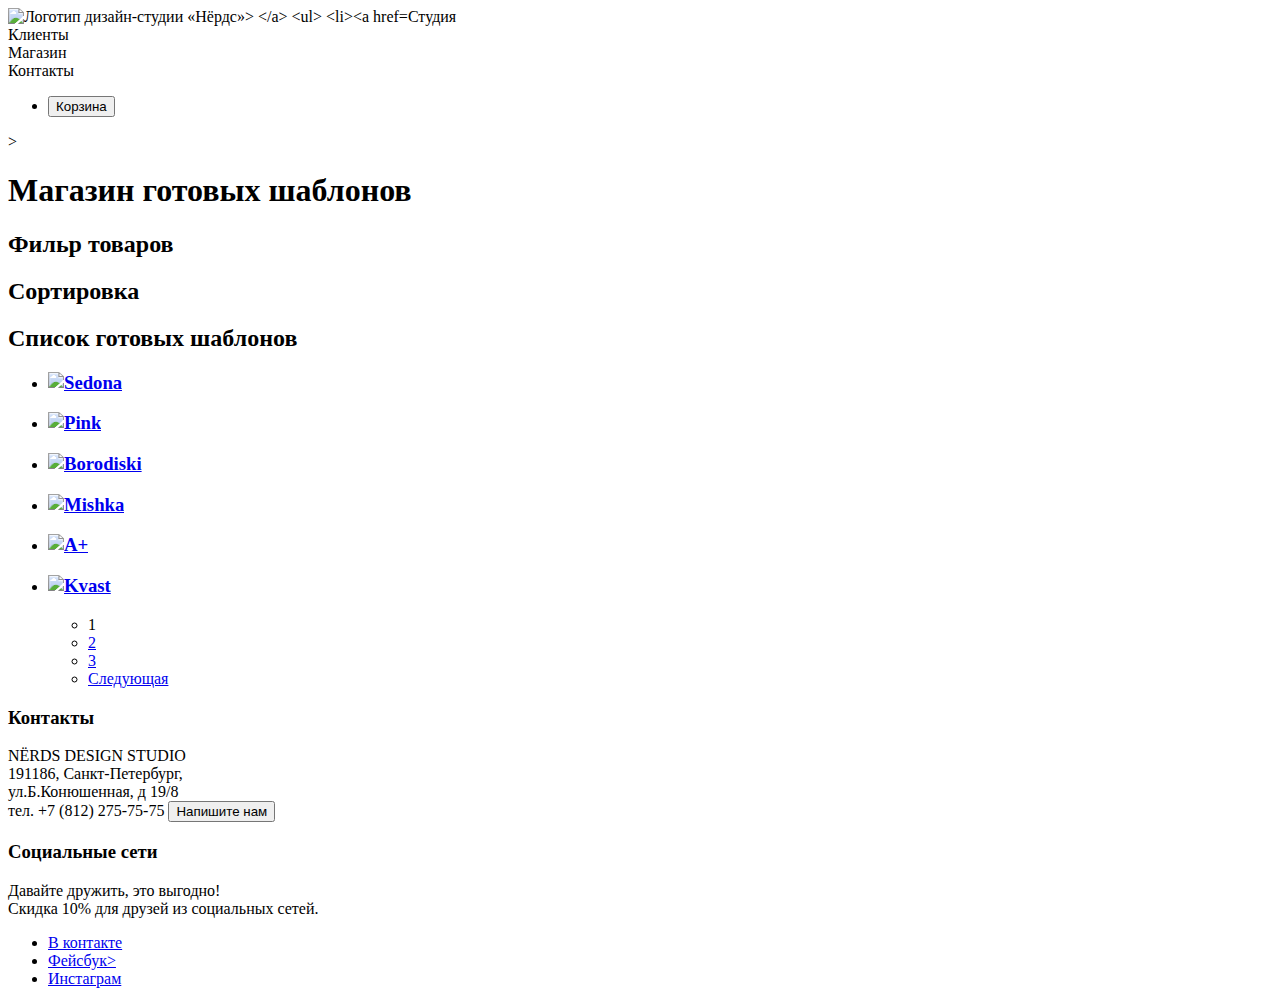
==== inner.html @ f29f1dfb "Личный проект: дополняем разметку" ====
<!DOCTYPE html>
    <html lang="ru">
    <head>
        <meta charset="UTF-8">
        <meta name="viewport" content="width=device-width, initial-scale=1.0">
        <meta http-equiv="X-UA-Compatible" content="ie=edge">
        <title>Магазин</title>
    </head>
    <body>
        <header>
                <nav>
                        <a>
                            <img src="img/nerds-logo.svg" width="368" height="153"
                            alt="Логотип дизайн-студии «Нёрдс»>
                        </a>
                        <ul>
                          <li><a href="studio.html"></a>Студия</li>
                          <li><a href="clients.html"></a>Клиенты</li>
                          <li class="site-navigation-current"><a href="ccatalog.html"></a>Магазин</li>
                          <li><a href="contacts.html"></a>Контакты</li>
                        </ul>
                        <ul>
                          <li>
                              <button type="button">Корзина</button>
                          </li>
                        </ul>>
                </nav>
         </header>
                <main class="container">
                    <h1 class="page-title">Магазин готовых шаблонов</h1>
                    <section class="filters">
                        <h2 class="visually-hidden">Фильр товаров</h2>
                        <!--Здесь будет форма-->
                    </section>
                    <section class="sorting">
                        <h2 class="visually-hidden">Сортировка</h2>
                        <!--Здесь будет форма-->
                    </section>
                    <section class="catalog">
                        <h2 class="visually-hidden">Список готовых шаблонов</h2>
                        <!--Здесь будет форма-->
                      <ul class="catalog-list">
                        <li class="catalog-item">
                          <h3>
                            <a href="sedona.html"><img src="img/product-1.jpg" width="220" height="365"
                              alt="Sedona">
                            </a>
                          </h3>
                        </li>
                        <li class="catalog-item">
                            <h3>
                              <a href="pink.html"><img src="img/product-2.jpg" width="220" height="365"
                                alt="Pink">
                              </a>
                            </h3>
                        </li>
                        <li class="catalog-item">
                              <h3>
                                <a href="borodiski.html"><img src="img/product-3.jpg" width="220" height="365"
                                  alt="Borodiski">
                                </a>
                              </h3>
                        </li>
                        <li class="catalog-item">
                                <h3>
                                  <a href="mishka.html"><img src="img/product-4.jpg" width="220" height="365"
                                    alt="Mishka">
                                  </a>
                                </h3>
                        </li>
                        <li class="catalog-item">
                            <h3>
                              <a href="a+.html"><img src="img/product-5.jpg" width="220" height="365"
                                alt="A+">
                              </a>
                            </h3>
                        </li>
                        <li class="catalog-item">
                            <h3>
                              <a href="kvast.html"><img src="img/product-6.jpg" width="220" height="365"
                                alt="Kvast">
                              </a>
                            </h3>
                        </li>
                        <ul class="pagination-list">
                            <li class="pagination-item">1</li>
                            <li class="pagination-item"><a href="#">2</a></li>
                            <li class="pagination-item"><a href="#">3</a></li>
                            <li class="pagination-item"><a href="#">Следующая</a></li>
                          </ul>
                    </section>
                </main>
        <footer>
          <section>
            <h3>Контакты</h3>
            NЁRDS DESIGN STUDIO<br>
            191186, Санкт-Петербург,<br>
            ул.Б.Конюшенная, д 19/8<br>
            тел. +7 (812) 275-75-75
            <button type="button">Напишите нам</button>
          </section>
          <section>
            <h3>Социальные сети</h3>
            Давайте дружить, это выгодно!<br>
            Скидка 10% для друзей из социальных сетей.
            <ul>
              <li> <a href="http://vk.ru">В контакте</a>
              </li>
              <li><a href="http://facebook.com">Фейсбук></a>
              </li>
              <li><a href="http://instagram.com">Инстаграм</a>
              </li>
            </ul>
          </section>
          </footer>
    </body>
    </html>
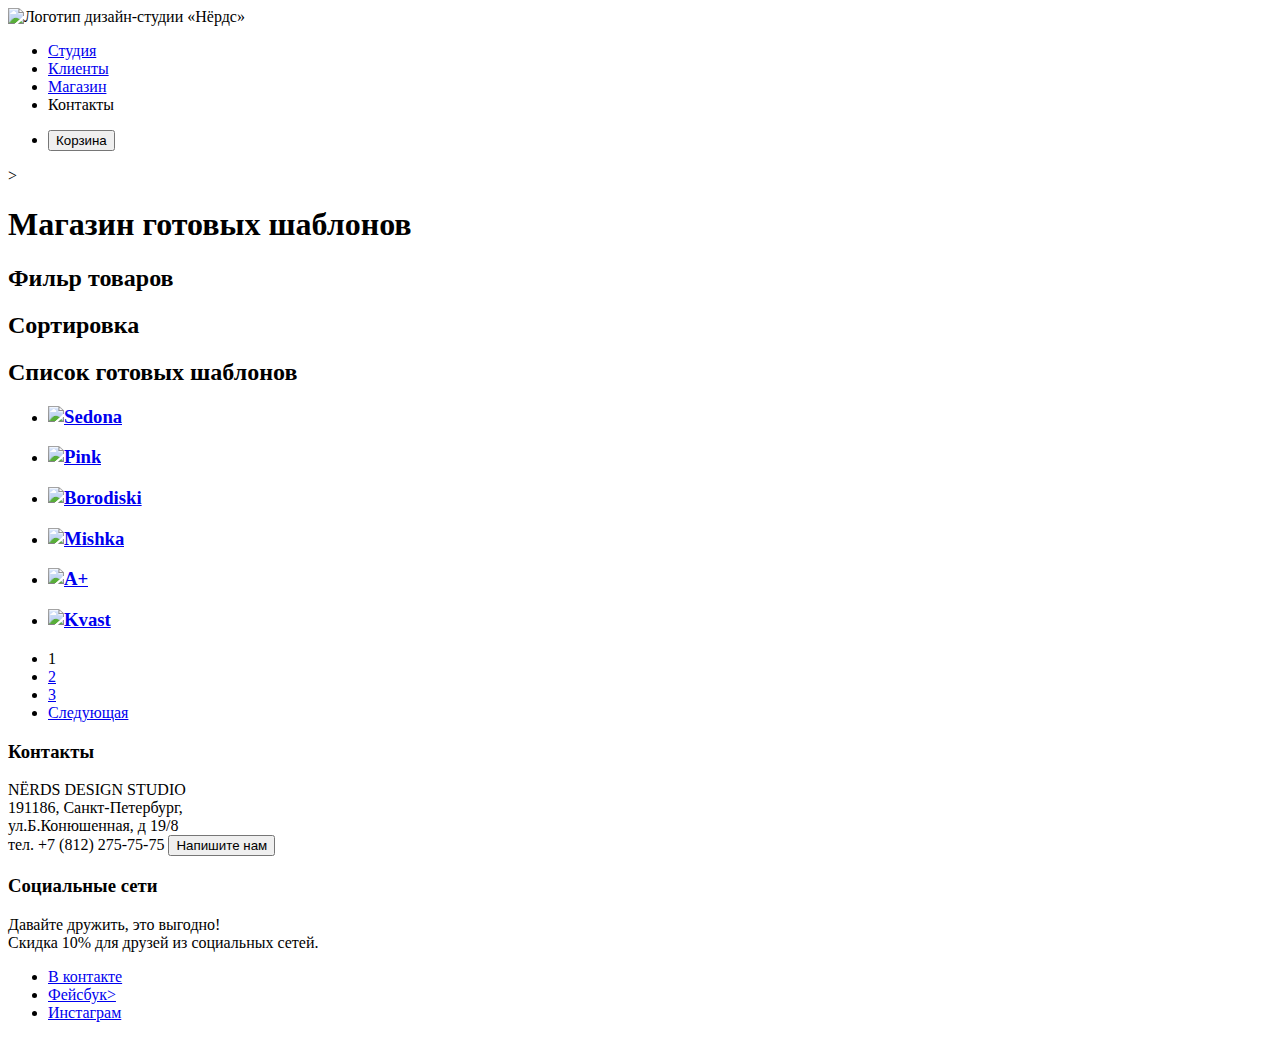
==== commit b3988faf: "Внесла правки в каталог" ====
--- a/inner.html
+++ b/inner.html
@@ -11,12 +11,12 @@
                 <nav>
                         <a>
                             <img src="img/nerds-logo.svg" width="368" height="153"
-                            alt="Логотип дизайн-студии «Нёрдс»>
+                            alt="Логотип дизайн-студии «Нёрдс»">
                         </a>
                         <ul>
-                          <li><a href="studio.html"></a>Студия</li>
-                          <li><a href="clients.html"></a>Клиенты</li>
-                          <li class="site-navigation-current"><a href="ccatalog.html"></a>Магазин</li>
+                          <li><a href="studio.html">Студия</a></li>
+                          <li><a href="clients.html">Клиенты</a></li>
+                          <li class="site-navigation-current"><a href="ccatalog.html">Магазин</a></li>
                           <li><a href="contacts.html"></a>Контакты</li>
                         </ul>
                         <ul>
@@ -82,6 +82,7 @@
                               </a>
                             </h3>
                         </li>
+                      </ul>
                         <ul class="pagination-list">
                             <li class="pagination-item">1</li>
                             <li class="pagination-item"><a href="#">2</a></li>
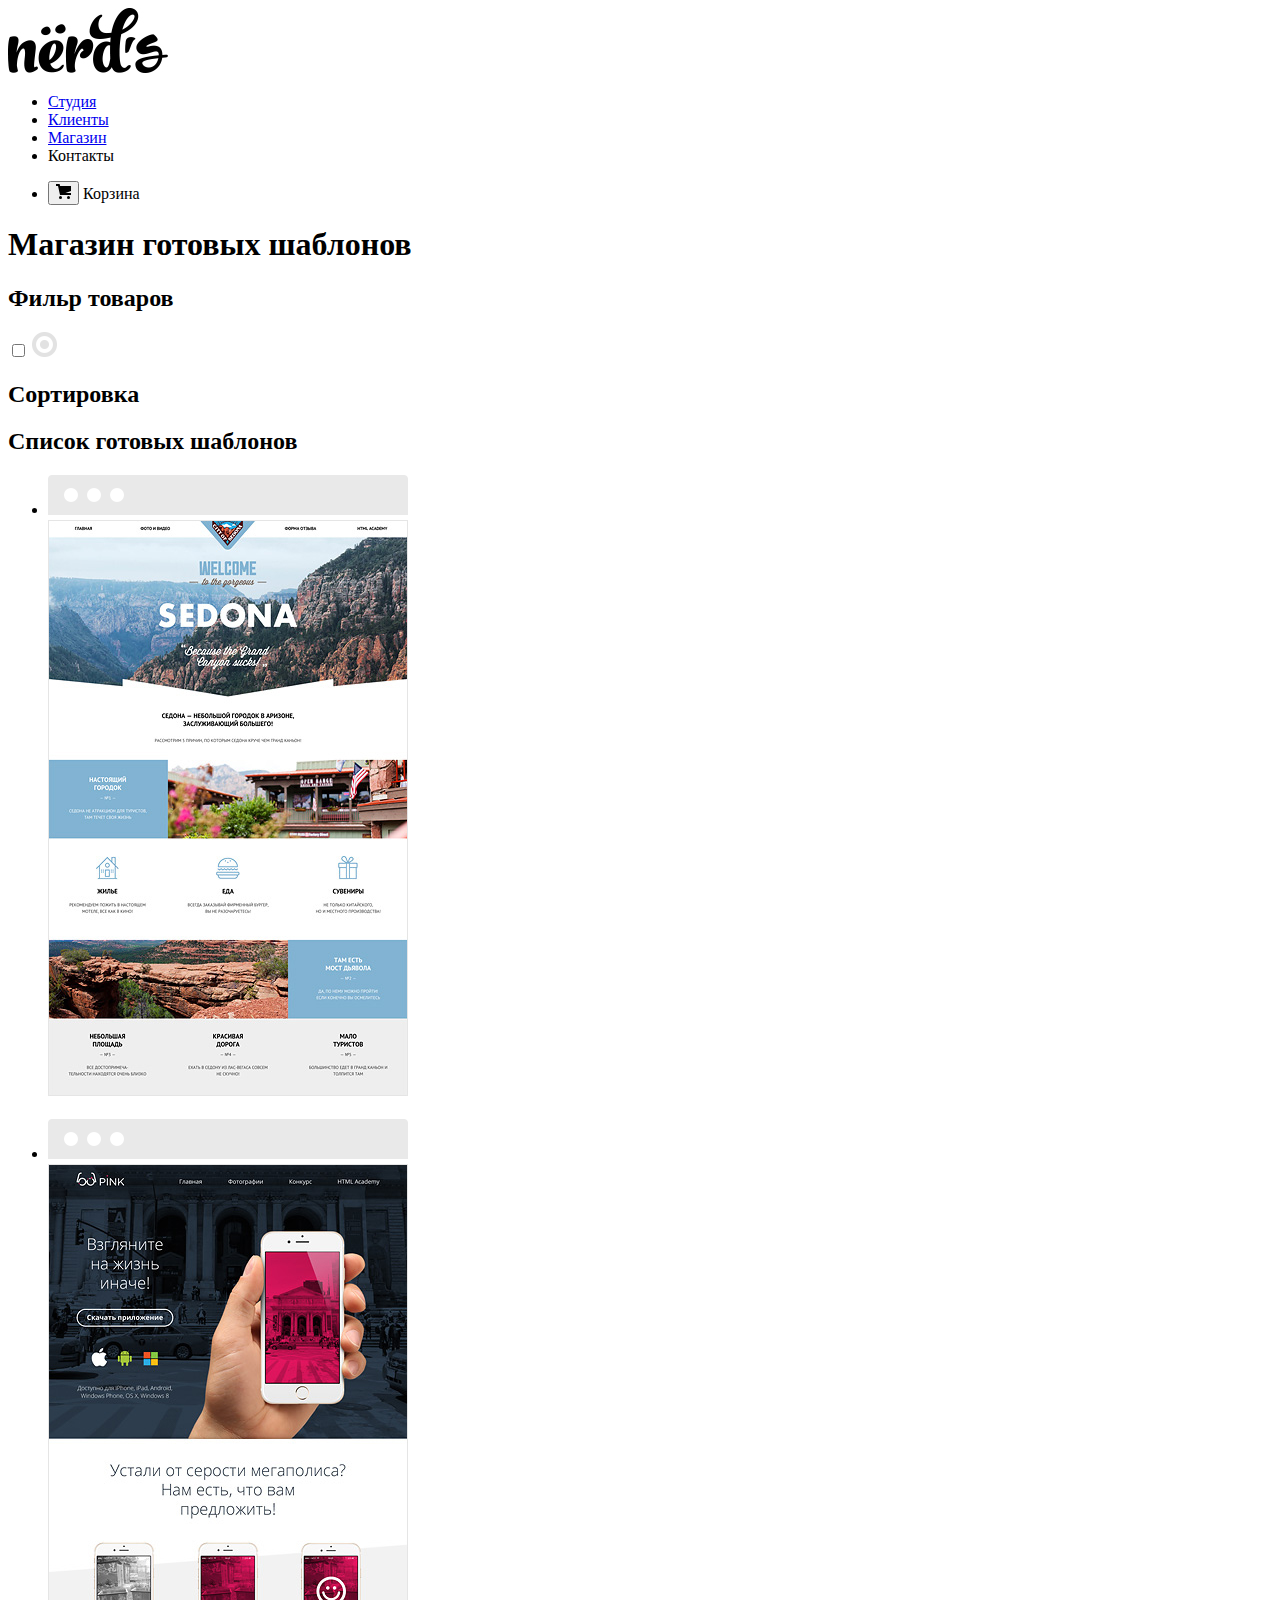
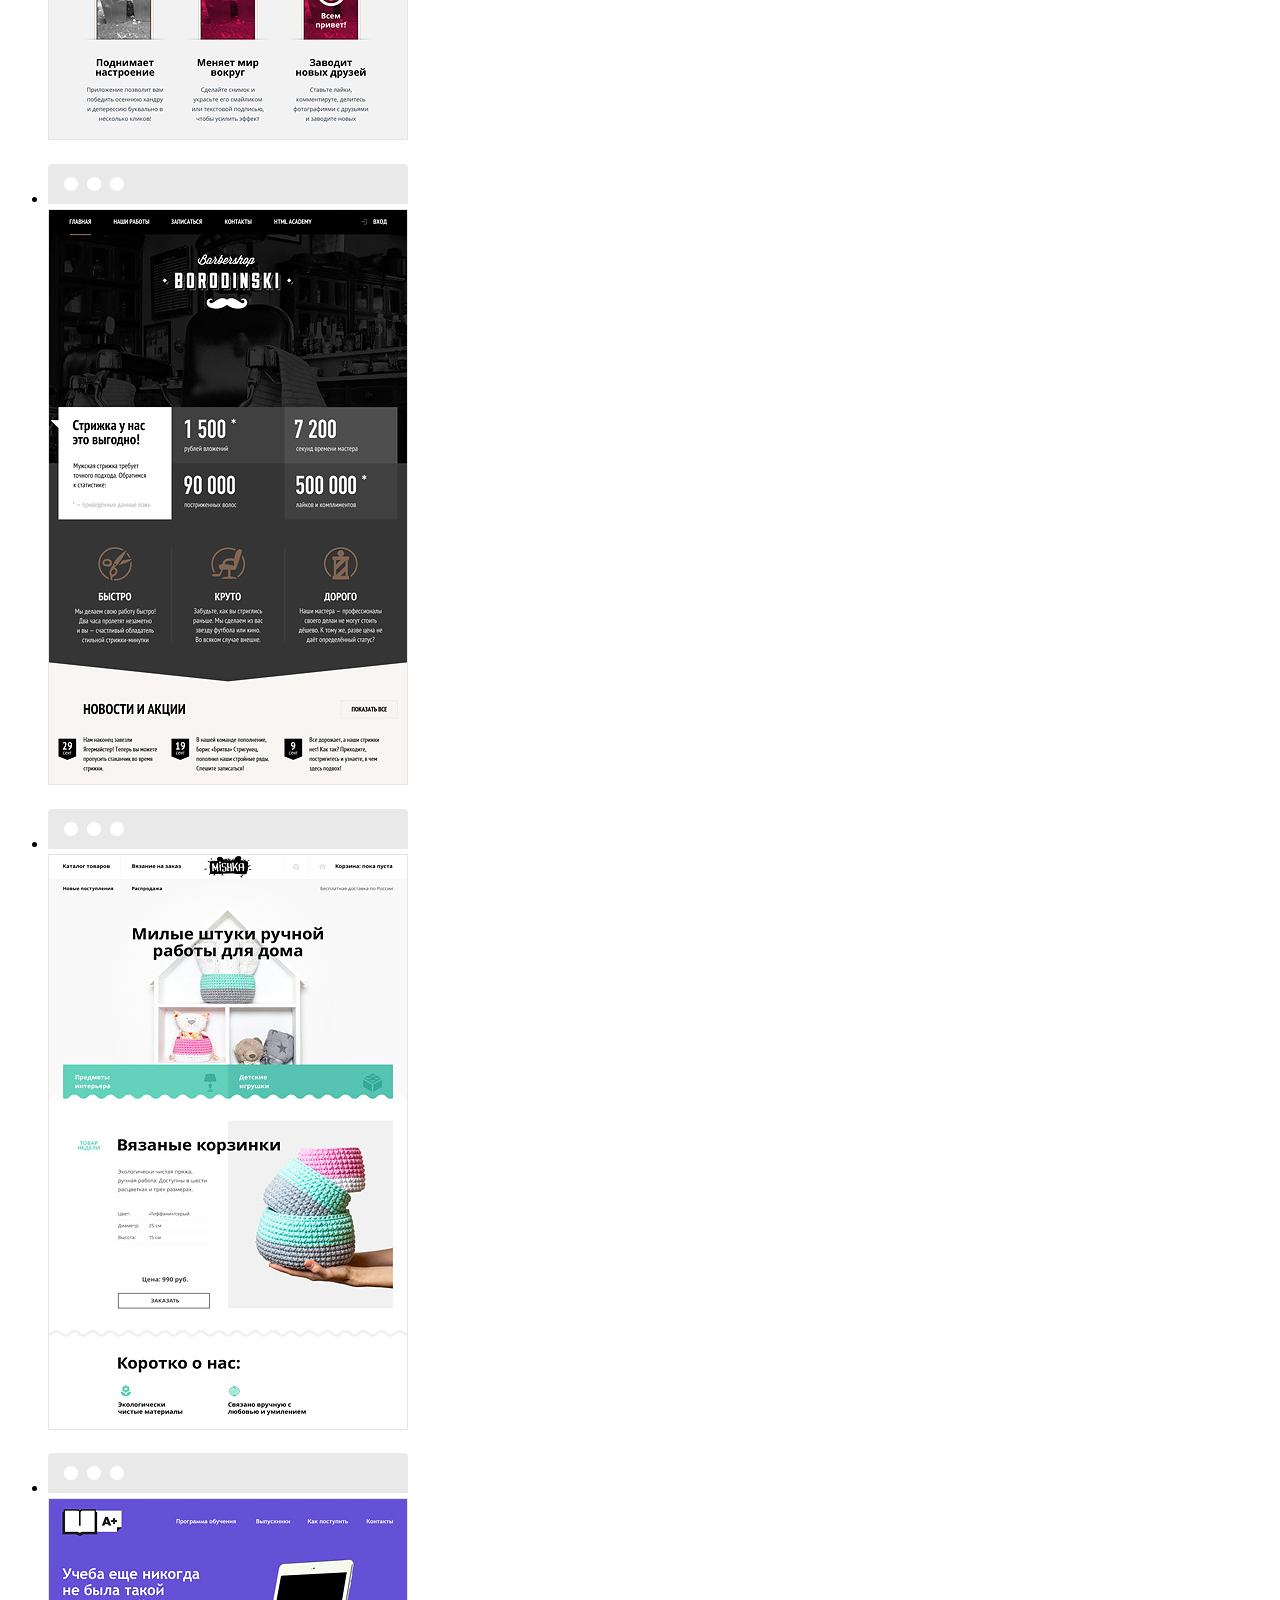
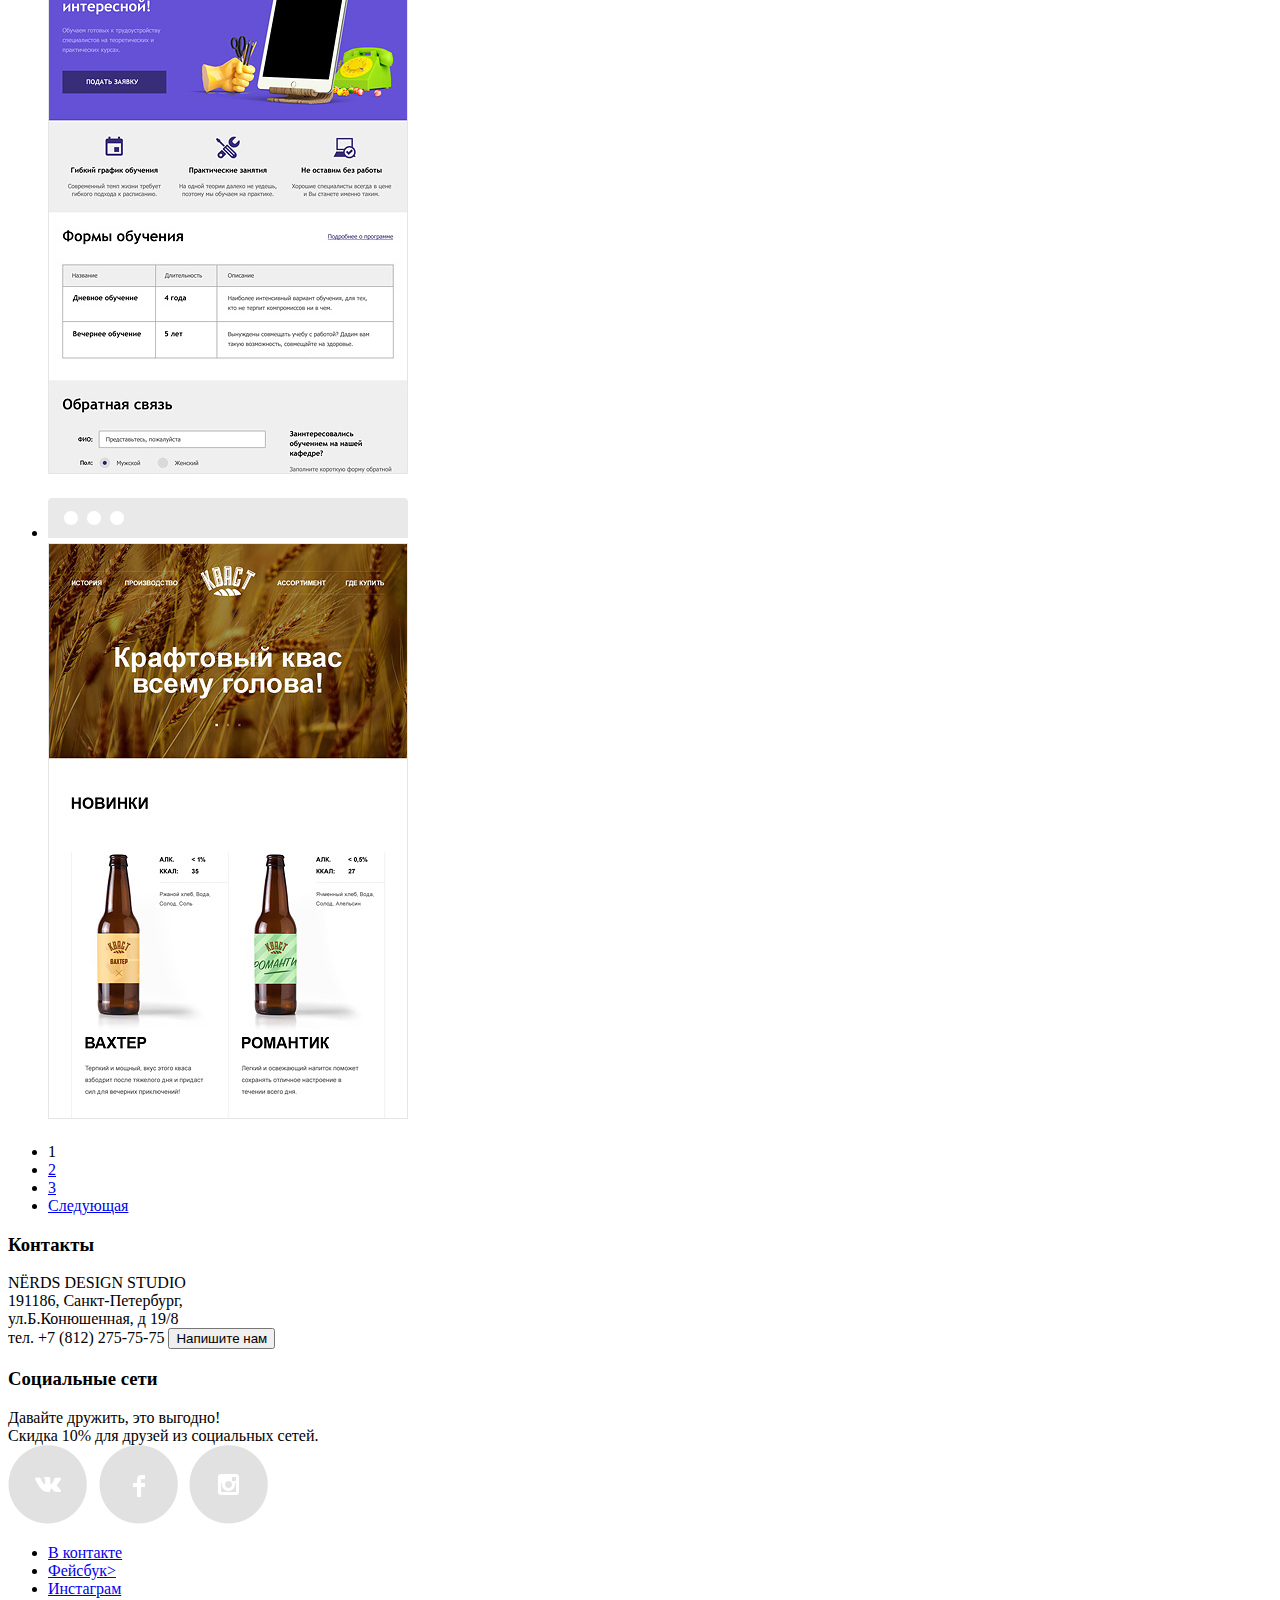
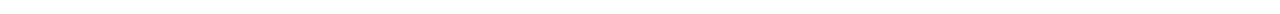
==== commit fcd30ac1: "Добавила картинки" ====
--- a/inner.html
+++ b/inner.html
@@ -1,4 +1,4 @@
-    <!DOCTYPE html>
+ <!DOCTYPE html>
     <html lang="ru">
     <head>
         <meta charset="UTF-8">
@@ -10,7 +10,7 @@
         <header>
                 <nav>
                         <a>
-                            <img src="img/nerds-logo.svg" width="368" height="153"
+                            <img src="img/nerds-mini-logo.jpg" width="160" height="65"
                             alt="Логотип дизайн-студии «Нёрдс»">
                         </a>
                         <ul>
@@ -21,9 +21,11 @@
                         </ul>
                         <ul>
                           <li>
-                              <button type="button">Корзина</button>
+                              <button type="button"><img src="img/cart-icon.svg"></button>
+                              Корзина
+
                           </li>
-                        </ul>>
+                        </ul>
                 </nav>
          </header>
                 <main class="container">
@@ -31,6 +33,10 @@
                     <section class="filters">
                         <h2 class="visually-hidden">Фильр товаров</h2>
                         <!--Здесь будет форма-->
+                    <section>
+                     <input type="checkbox" value="Адаптивная">
+                     <img src="img/radio-on.svg" width="25" height="25">
+                      </section>
                     </section>
                     <section class="sorting">
                         <h2 class="visually-hidden">Сортировка</h2>
@@ -42,42 +48,54 @@
                       <ul class="catalog-list">
                         <li class="catalog-item">
                           <h3>
-                            <a href="sedona.html"><img src="img/product-1.jpg" width="220" height="365"
+                            <img src="img/browser.png">
+                            <br>
+                            <a href="sedona.html"><img src="img/sedona.jpg" width="360" height="576"
                               alt="Sedona">
                             </a>
                           </h3>
                         </li>
                         <li class="catalog-item">
                             <h3>
-                              <a href="pink.html"><img src="img/product-2.jpg" width="220" height="365"
+                              <img src="img/browser.png">
+                              <br>
+                              <a href="pink.html"><img src="img/pink.jpg" width="360" height="576"
                                 alt="Pink">
                               </a>
                             </h3>
                         </li>
                         <li class="catalog-item">
                               <h3>
-                                <a href="borodiski.html"><img src="img/product-3.jpg" width="220" height="365"
+                                <img src="img/browser.png">
+                                <br>
+                                <a href="borodiski.html"><img src="img/barbershop.jpg" width="360" height="576"
                                   alt="Borodiski">
                                 </a>
                               </h3>
                         </li>
                         <li class="catalog-item">
                                 <h3>
-                                  <a href="mishka.html"><img src="img/product-4.jpg" width="220" height="365"
+                                  <img src="img/browser.png">
+                                  <br>
+                                  <a href="mishka.html"><img src="img/mishka.jpg" width="360" height="576"
                                     alt="Mishka">
                                   </a>
                                 </h3>
                         </li>
                         <li class="catalog-item">
                             <h3>
-                              <a href="a+.html"><img src="img/product-5.jpg" width="220" height="365"
+                              <img src="img/browser.png">
+                              <br>
+                              <a href="a+.html"><img src="img/aplus.jpg" width="360" height="576"
                                 alt="A+">
                               </a>
                             </h3>
                         </li>
                         <li class="catalog-item">
                             <h3>
-                              <a href="kvast.html"><img src="img/product-6.jpg" width="220" height="365"
+                              <img src="img/browser.png">
+                              <br>
+                              <a href="kvast.html"><img src="img/kvast.jpg" width="360" height="576"
                                 alt="Kvast">
                               </a>
                             </h3>
@@ -104,6 +122,8 @@
             <h3>Социальные сети</h3>
             Давайте дружить, это выгодно!<br>
             Скидка 10% для друзей из социальных сетей.
+            <br>
+            <img src="img/social.jpg">
             <ul>
               <li> <a href="http://vk.ru">В контакте</a>
               </li>
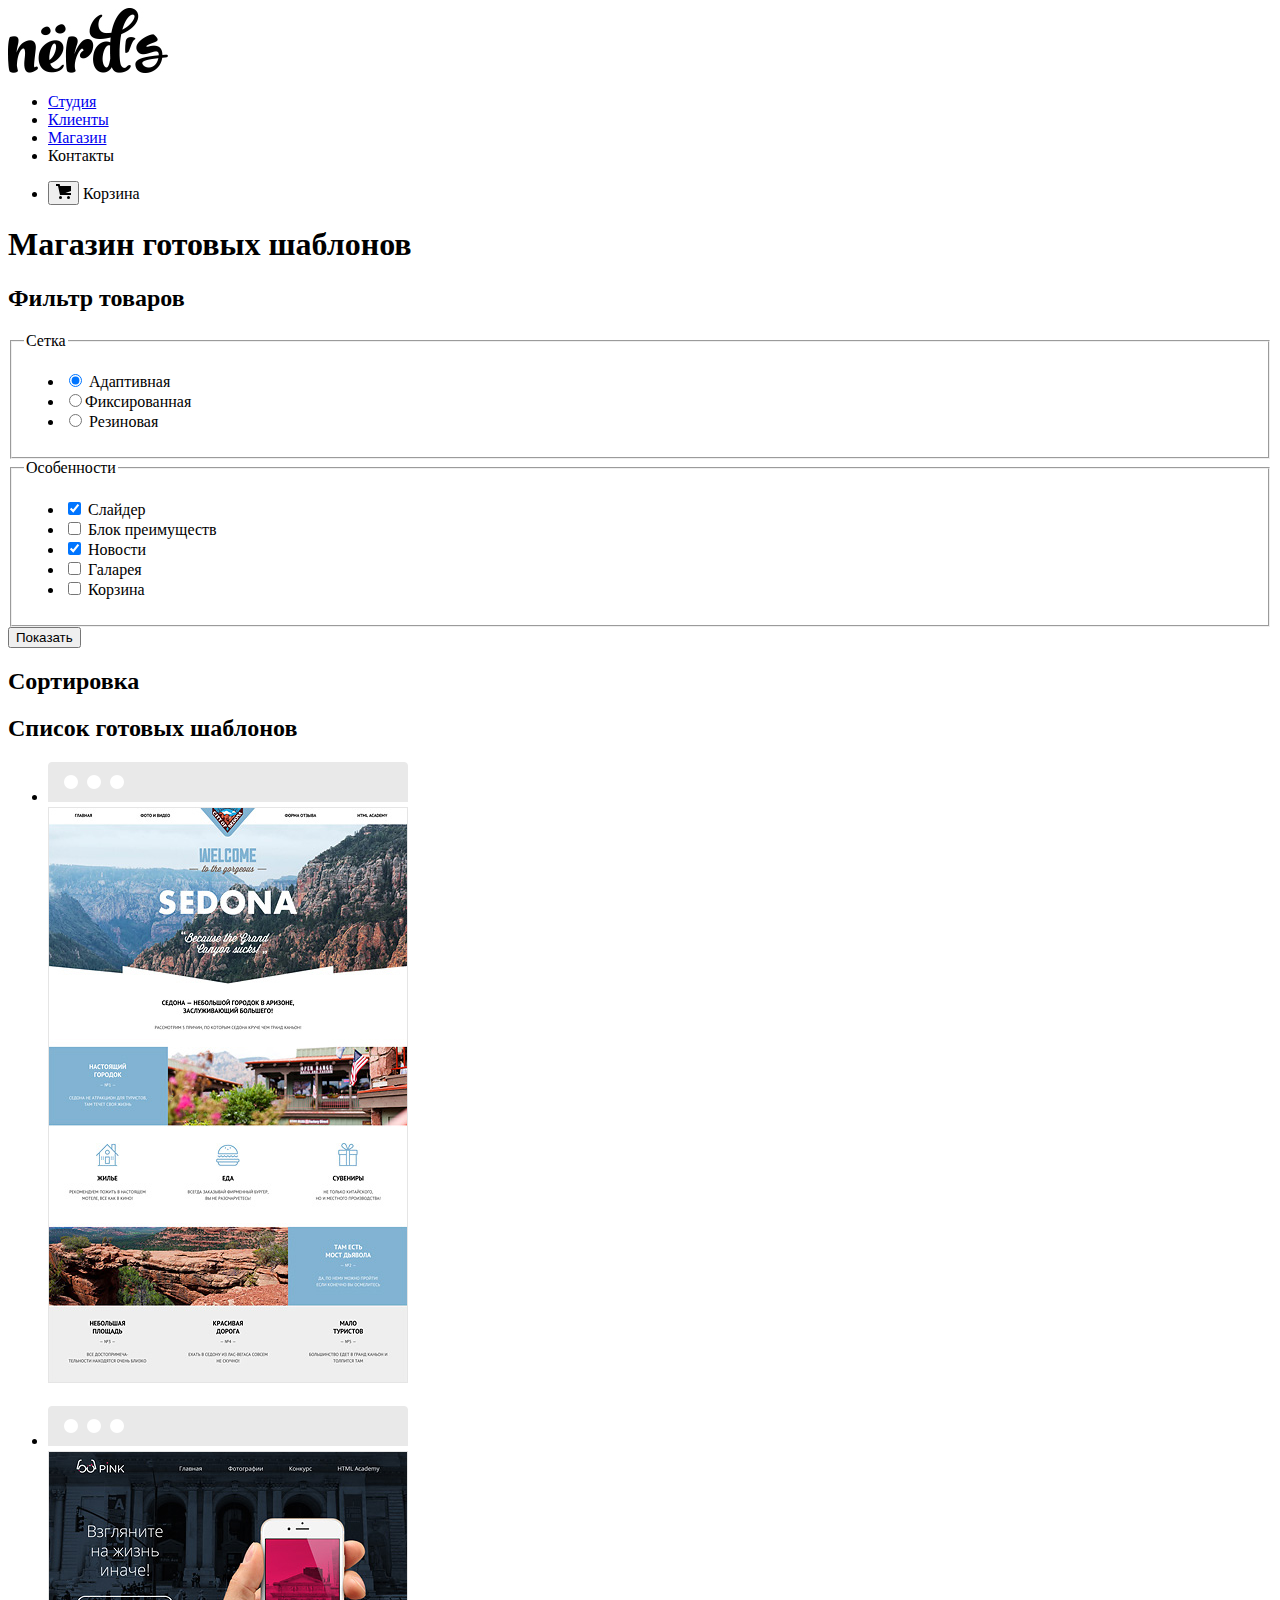
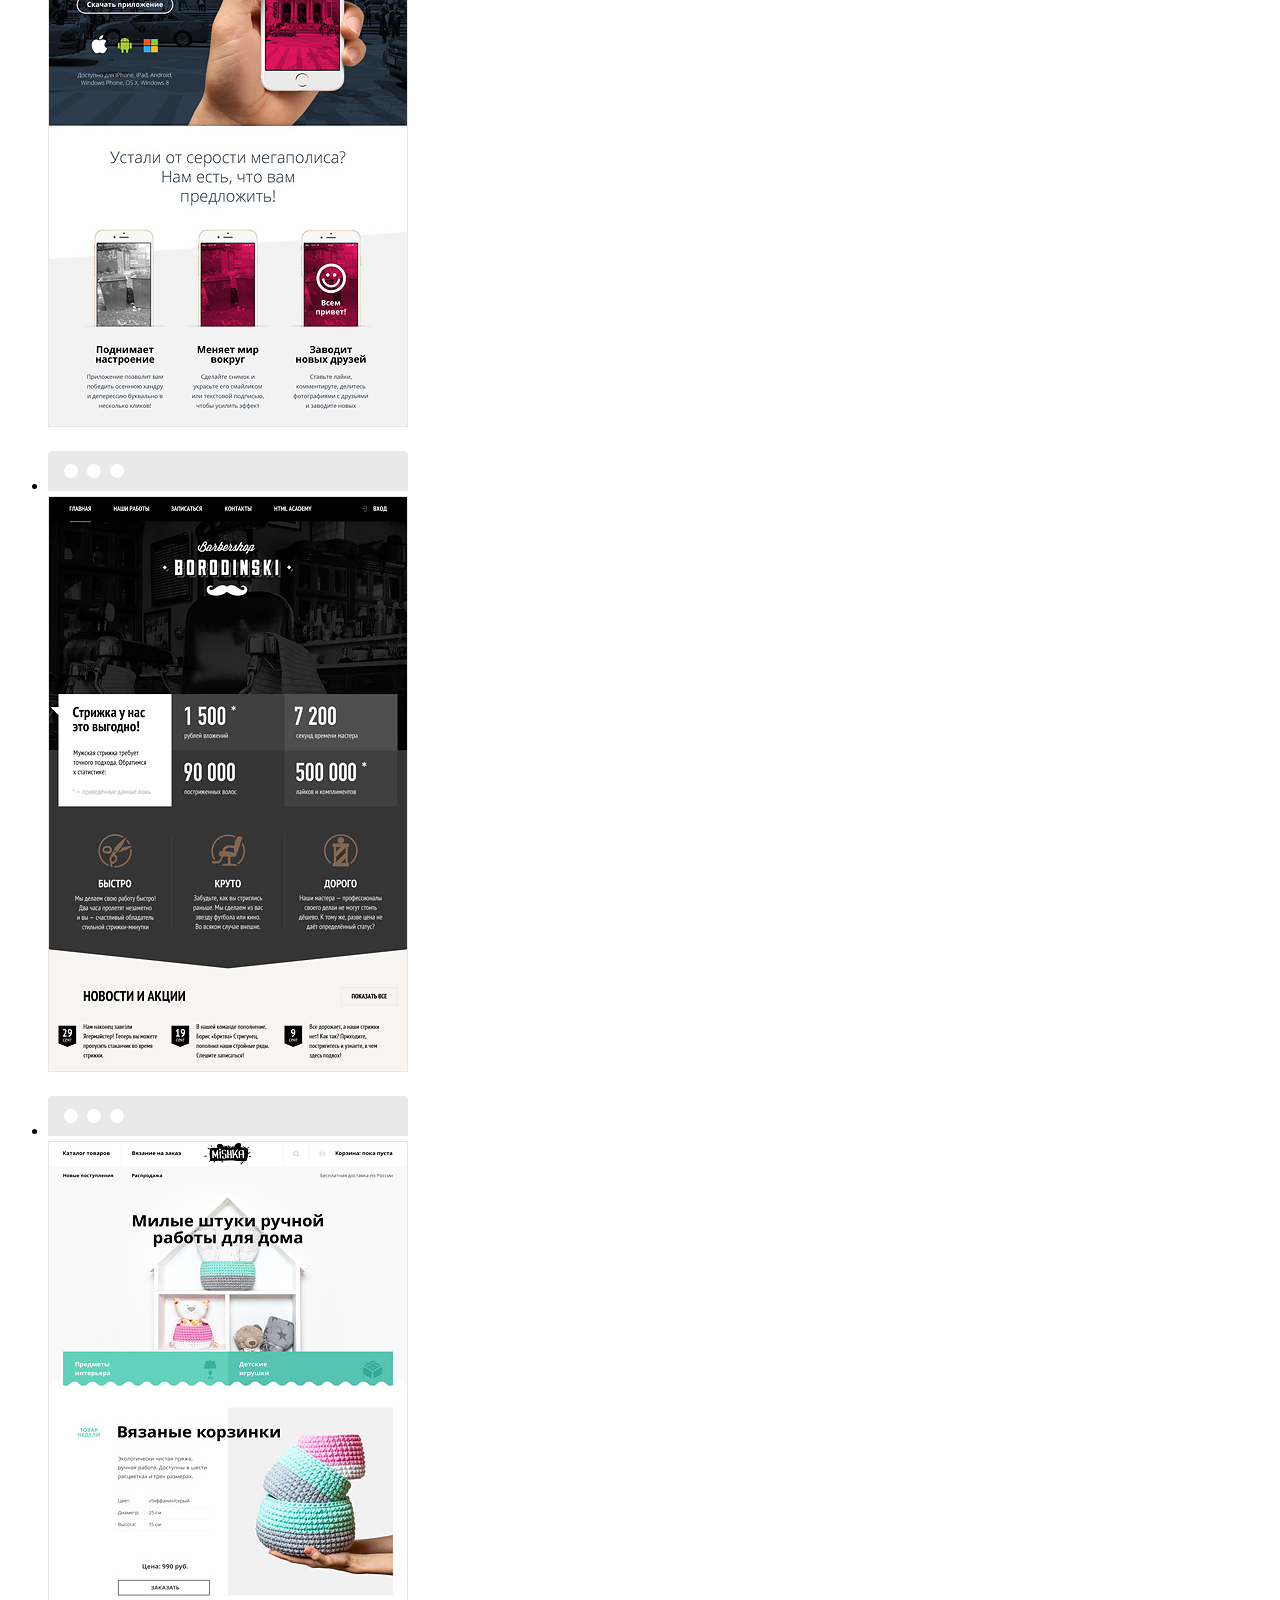
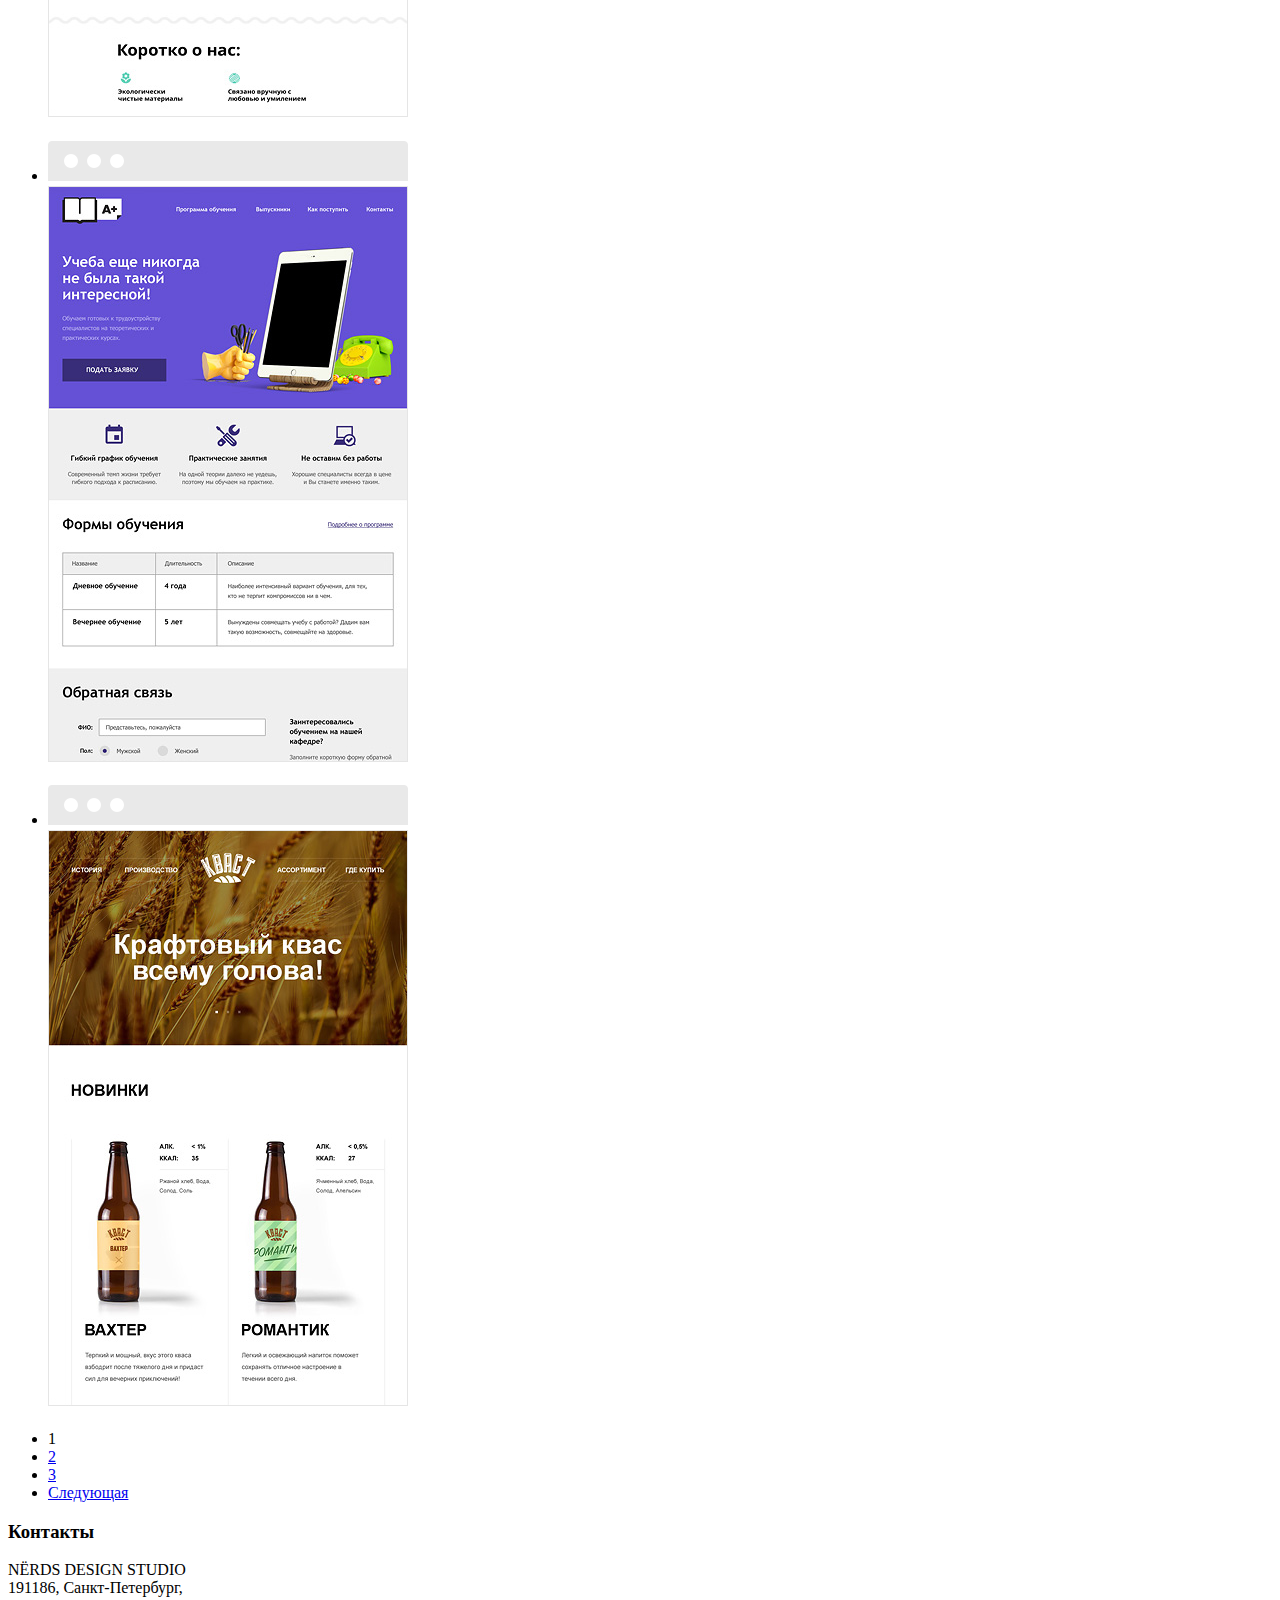
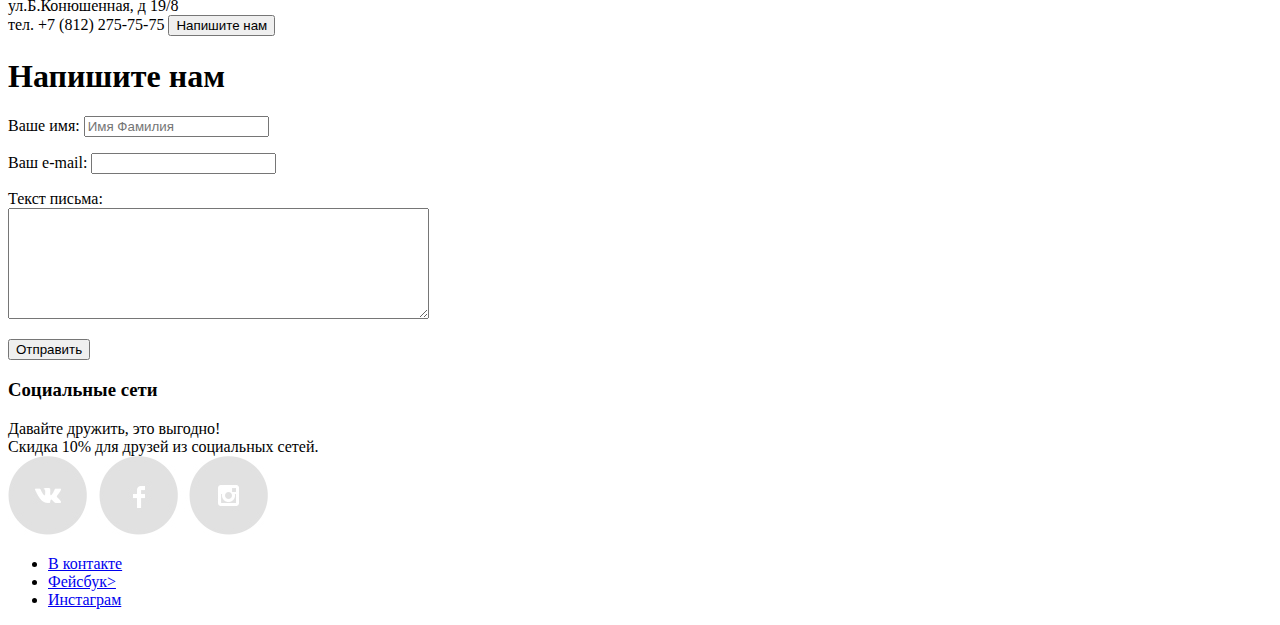
==== commit 6fa6453b: "Сделала домашнюю работы" ====
--- a/inner.html
+++ b/inner.html
@@ -31,12 +31,45 @@
                 <main class="container">
                     <h1 class="page-title">Магазин готовых шаблонов</h1>
                     <section class="filters">
-                        <h2 class="visually-hidden">Фильр товаров</h2>
-                        <!--Здесь будет форма-->
-                    <section>
-                     <input type="checkbox" value="Адаптивная">
-                     <img src="img/radio-on.svg" width="25" height="25">
-                      </section>
+                        <h2 class="visually-hidden">Фильтр товаров</h2>
+                       <section>
+                       <fieldset>
+                          <legend>Сетка</legend>
+                         <ul>
+                           <li class="filter-options">
+                          <input type="radio" checked> Адаптивная
+                          </li>
+                         <li>
+                           <input type="radio">Фиксированная
+                          </li>
+                         <li>
+                         <input type="radio"> Резиновая
+                           </li>
+                       </ul>
+                         </fieldset>
+                         <fieldset>
+                           <legend> Особенности</legend>
+                           <ul>
+                             <li>
+                               <input type="checkbox" checked> Слайдер
+                             </li>
+                             <li>
+                                <input type="checkbox"> Блок преимуществ
+                             </li>
+                             <li>
+                                <input type="checkbox" checked> Новости
+                             </li>
+                             <li>
+                                <input type="checkbox"> Галарея
+                             </li>
+                             <li>
+                                <input type="checkbox"> Корзина
+                             </li>
+                           </ul>
+                         </fieldset>
+                         <button type="button">Показать</button>
+                        </form>
+                        </section>
                     </section>
                     <section class="sorting">
                         <h2 class="visually-hidden">Сортировка</h2>
@@ -118,6 +151,28 @@
             тел. +7 (812) 275-75-75
             <button type="button">Напишите нам</button>
           </section>
+          <p class="contact-us">
+              <h1>Напишите нам</h1>
+              <form class="contact-form" action="https://echo.htmlacademy" method="POST">
+                <p>
+                <label for="name-field">Ваше имя: </label>
+                <input type="text" name="name" id="name-field" placeholder="Имя Фамилия">
+                </p>
+                <p>
+                  <label for="email-field">Ваш e-mail:</label>
+                  <input type="text" name="email" id="email-field" aria-placeholder="email@example.com">
+                </p>
+                <p>
+                  <label for="customer-letter-field">Текст письма:</label>
+                  <br>
+                  <textarea name="customer-letter" id="customer-letter-field" rows="7" cols="50" placeholder="В свободной форме">
+                  </textarea>
+                </p>
+                <p>
+                  <button class="letter-button" type="submit">Отправить</button>
+                </p>
+              </form>
+            </p>
           <section>
             <h3>Социальные сети</h3>
             Давайте дружить, это выгодно!<br>
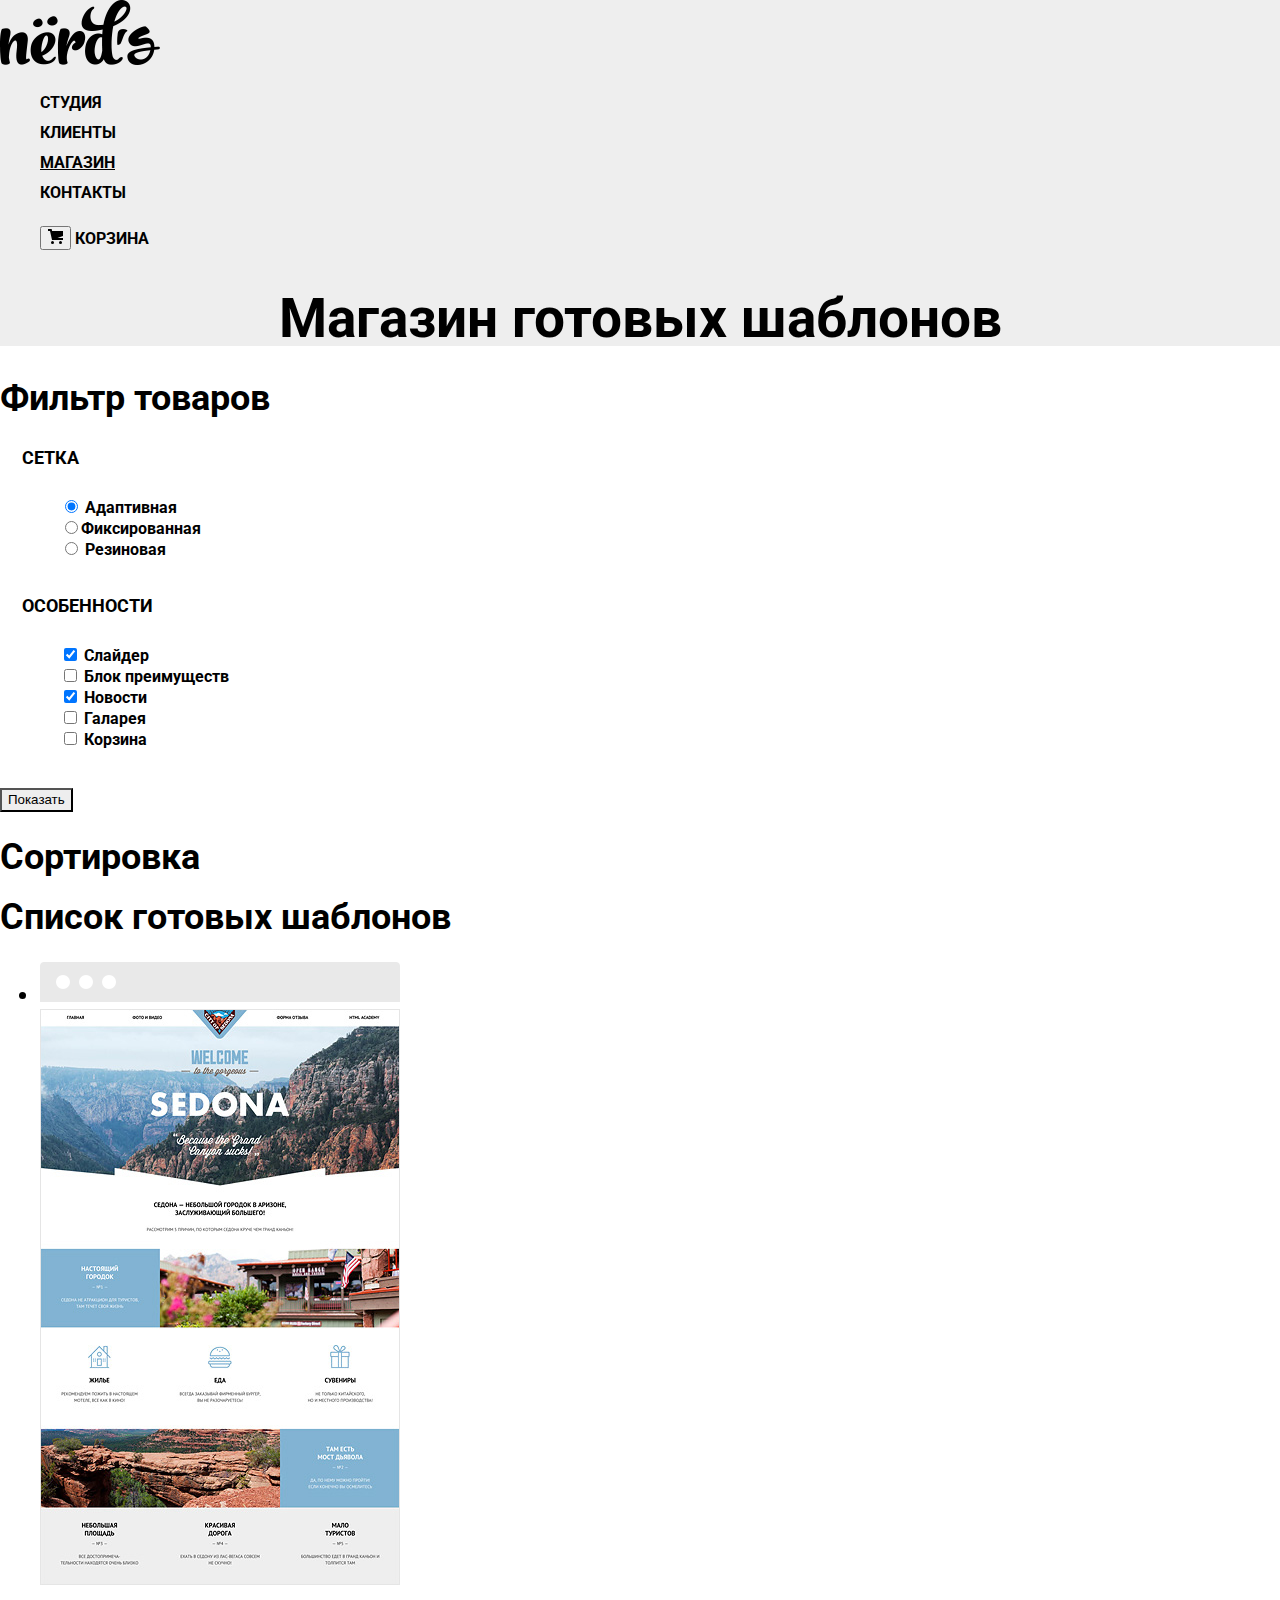
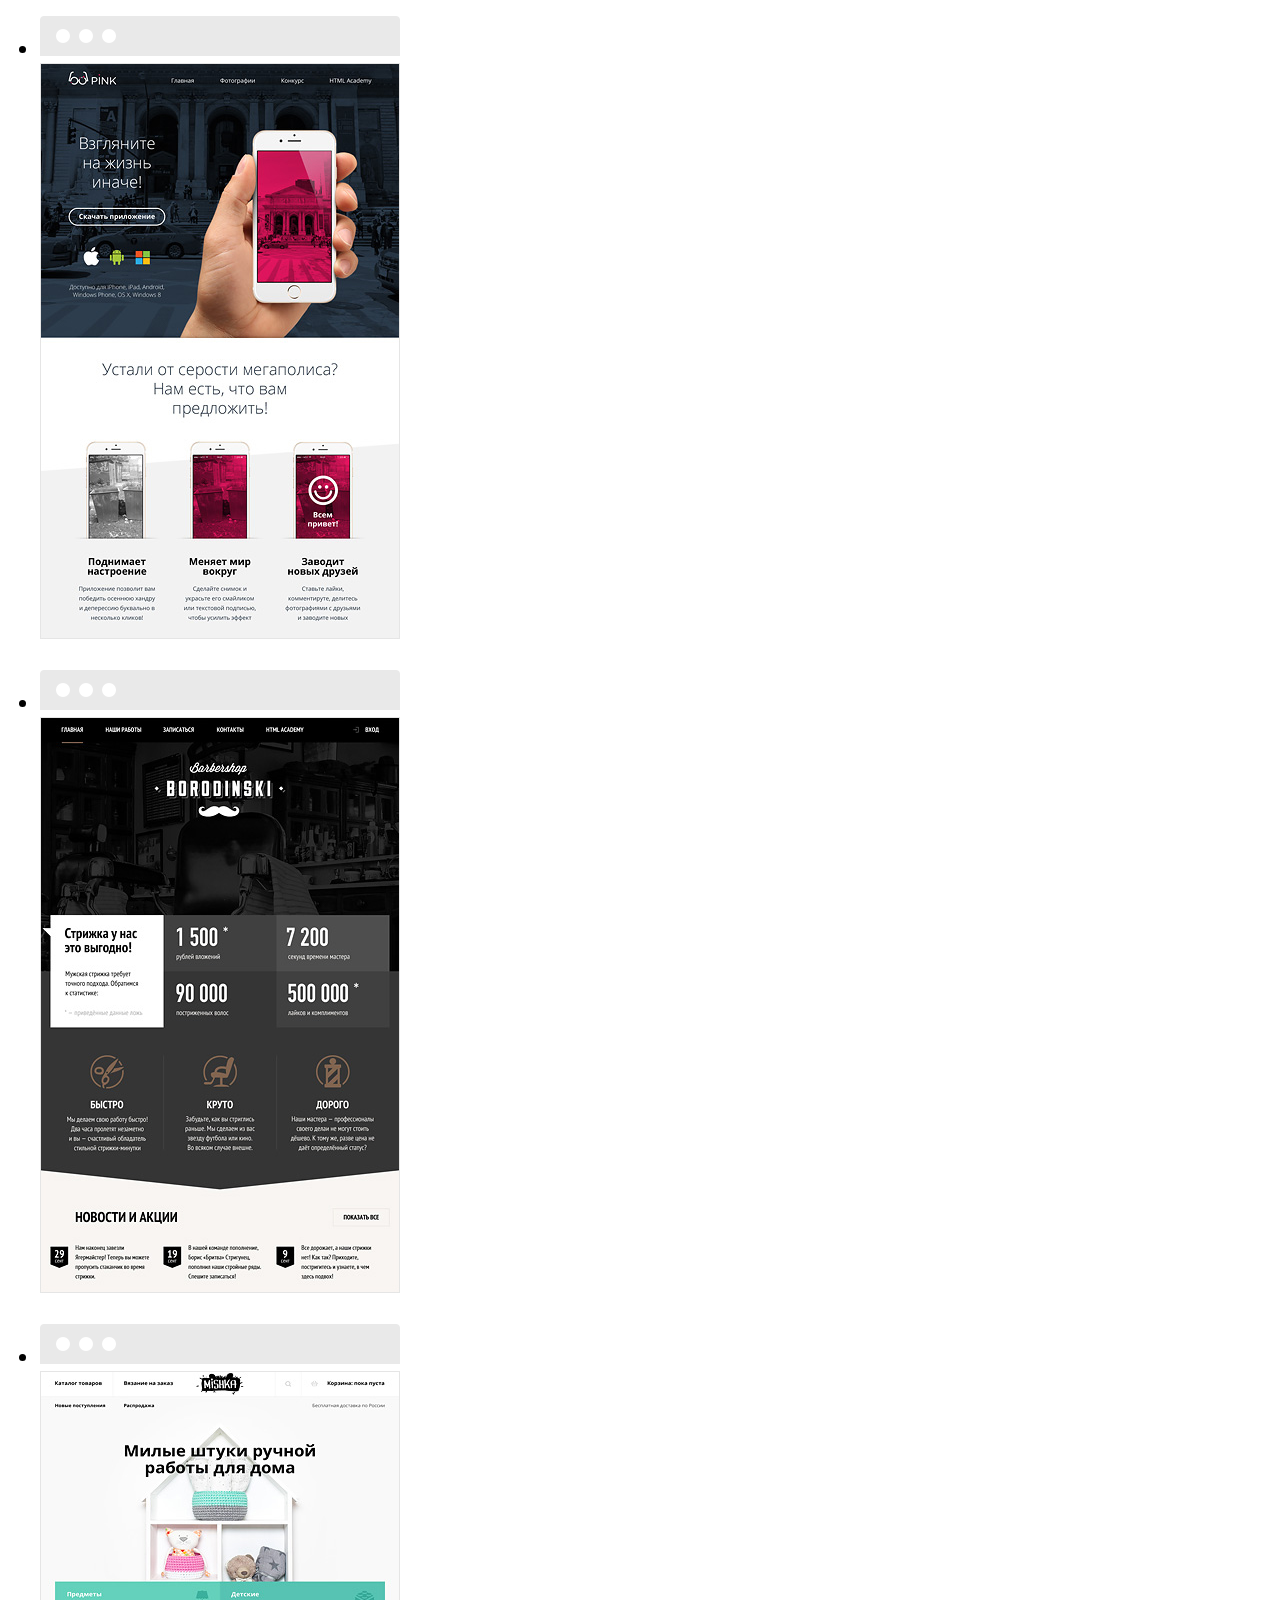
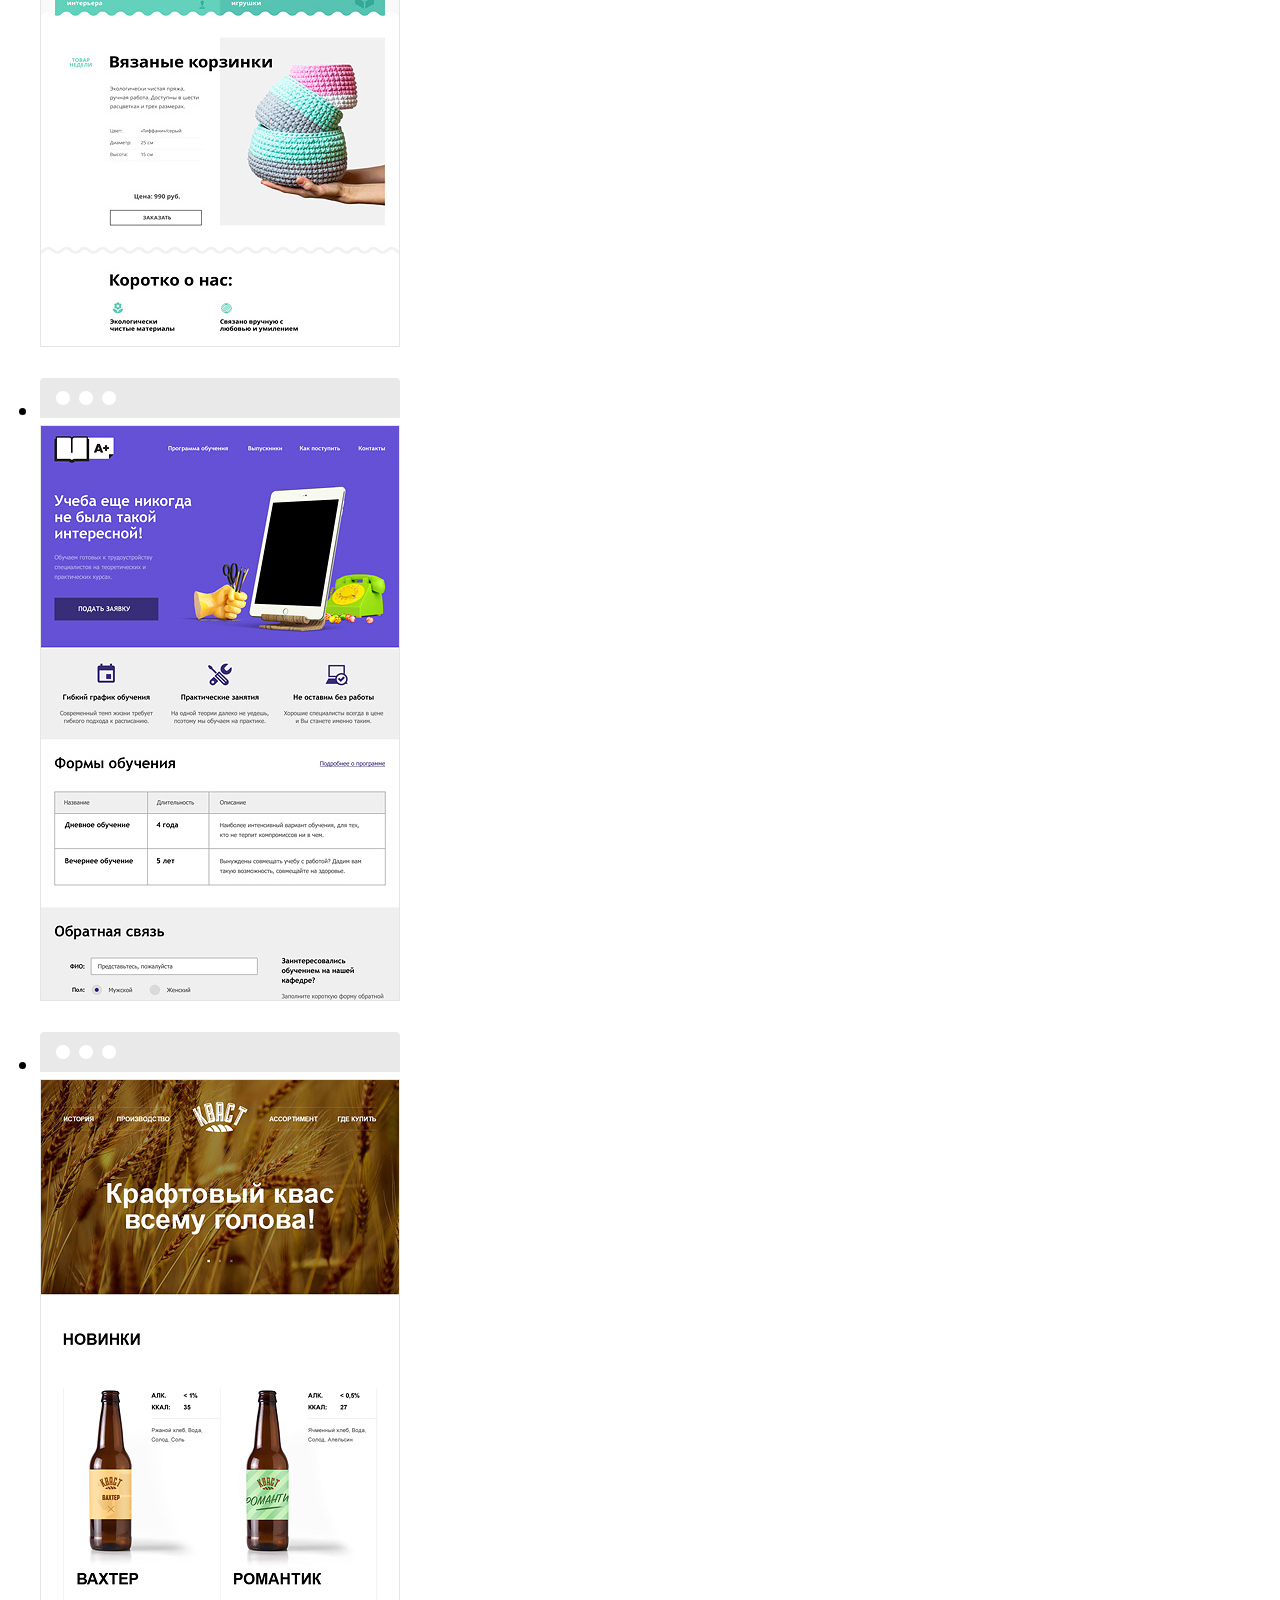
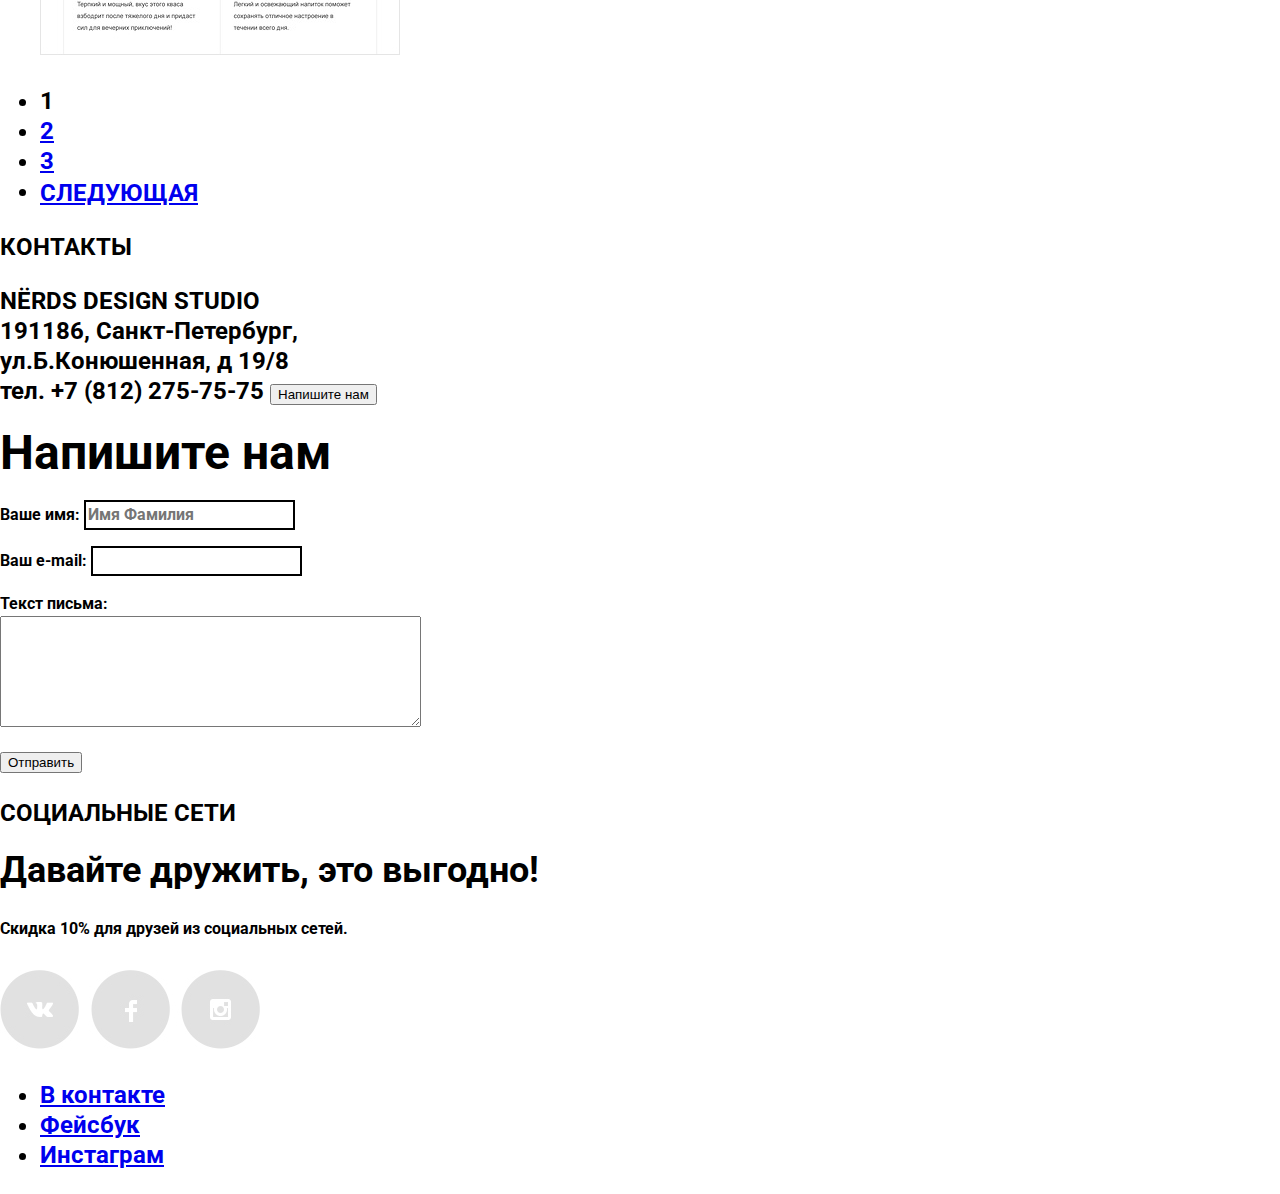
==== commit 9ed6f3dd: "Учебный проект: делаем базовую стилизацию (дополнения)" ====
--- a/inner.html
+++ b/inner.html
@@ -4,70 +4,73 @@
         <meta charset="UTF-8">
         <meta name="viewport" content="width=device-width, initial-scale=1.0">
         <meta http-equiv="X-UA-Compatible" content="ie=edge">
+        <link href="https://fonts.googleapis.com/css?family=Roboto&display=swap&subset=cyrillic,latin-ext" rel="stylesheet">
+        <link href="css/normalize.css" rel="stylesheet">
+        <link href="css/style.css" rel="stylesheet">
         <title>Магазин</title>
     </head>
-    <body>
-        <header>
-                <nav>
-                        <a>
-                            <img src="img/nerds-mini-logo.jpg" width="160" height="65"
-                            alt="Логотип дизайн-студии «Нёрдс»">
-                        </a>
-                        <ul>
+    <body class="inner-page">
+      <header class="inner-header">
+        <nav class="main-navigation">
+          <a class="main-header-logo">
+              <img src="img/nerds-logo.png" width="160" height="65"
+                alt="Логотип дизайн-студии «Нёрдс»">
+              </a>
+                        <ul class="site-navigation">
                           <li><a href="studio.html">Студия</a></li>
                           <li><a href="clients.html">Клиенты</a></li>
                           <li class="site-navigation-current"><a href="ccatalog.html">Магазин</a></li>
-                          <li><a href="contacts.html"></a>Контакты</li>
+                          <li><a href="contacts.html">Контакты</a></li>
                         </ul>
-                        <ul>
+                        <ul class="user-navigation">
                           <li>
                               <button type="button"><img src="img/cart-icon.svg"></button>
-                              Корзина
+                              <a>Корзина</a>
 
                           </li>
                         </ul>
                 </nav>
+                <h1 class="page-title">Магазин готовых шаблонов</h1>
          </header>
                 <main class="container">
-                    <h1 class="page-title">Магазин готовых шаблонов</h1>
                     <section class="filters">
                         <h2 class="visually-hidden">Фильтр товаров</h2>
                        <section>
                        <fieldset>
                           <legend>Сетка</legend>
-                         <ul>
-                           <li class="filter-options">
-                          <input type="radio" checked> Адаптивная
+                         <ul class="filter-options">
+                           <li >
+                          <input type="radio" class="filter-options" checked> Адаптивная
                           </li>
                          <li>
-                           <input type="radio">Фиксированная
+                           <input type="radio" class="filter-options">Фиксированная
                           </li>
                          <li>
-                         <input type="radio"> Резиновая
+                         <input type="radio" class="filter-options"> Резиновая
                            </li>
                        </ul>
                          </fieldset>
                          <fieldset>
                            <legend> Особенности</legend>
-                           <ul>
-                             <li>
-                               <input type="checkbox" checked> Слайдер
+                           <ul class="features">
+                             <li class="features">
+                               <input type="checkbox" checked> <a>Слайдер</a>
                              </li>
-                             <li>
+                             <li class="features">
                                 <input type="checkbox"> Блок преимуществ
                              </li>
-                             <li>
+                             <li class="features">
                                 <input type="checkbox" checked> Новости
                              </li>
-                             <li>
+                             <li class="features">
                                 <input type="checkbox"> Галарея
                              </li>
-                             <li>
+                             <li class="features">
                                 <input type="checkbox"> Корзина
                              </li>
                            </ul>
                          </fieldset>
-                         <button type="button">Показать</button>
+                         <button type="button" class="button-show">Показать</button>
                         </form>
                         </section>
                     </section>
@@ -138,7 +141,7 @@
                             <li class="pagination-item">1</li>
                             <li class="pagination-item"><a href="#">2</a></li>
                             <li class="pagination-item"><a href="#">3</a></li>
-                            <li class="pagination-item"><a href="#">Следующая</a></li>
+                            <li class="pagination-item"><a href="#" class="button next-button">Следующая</a></li>
                           </ul>
                     </section>
                 </main>
@@ -175,14 +178,14 @@
             </p>
           <section>
             <h3>Социальные сети</h3>
-            Давайте дружить, это выгодно!<br>
-            Скидка 10% для друзей из социальных сетей.
+            <div class="footer-social-large"> Давайте дружить, это выгодно!</div><br>
+            <div class="footer-social-small"> Скидка 10% для друзей из социальных сетей.</div>
             <br>
             <img src="img/social.jpg">
             <ul>
               <li> <a href="http://vk.ru">В контакте</a>
               </li>
-              <li><a href="http://facebook.com">Фейсбук></a>
+              <li><a href="http://facebook.com">Фейсбук</a>
               </li>
               <li><a href="http://instagram.com">Инстаграм</a>
               </li>
--- a/css/style.css
+++ b/css/style.css
@@ -0,0 +1,155 @@
+
+body {
+ margin: 0;
+ padding: 0;
+
+ font-size: 24px;
+ line-height: 30px;
+ font-weight: 700;
+ font-family: 'Roboto', Arial, Helvetica, sans-serif;
+ color: #000000;
+
+ background-color: #ffffff;
+}
+.inner-page {
+  margin: 0;
+  padding: 0;
+
+  font-size: 24px;
+  line-height: 30px;
+  font-weight: 700;
+  font-family: 'Roboto', Arial, Helvetica, sans-serif;
+  color: #000000;
+
+  background-color: #ffffff;
+}
+.main-header {
+ background-color: #eeeeee;
+}
+.main-header-logo {
+  background-color: #eeeeee;
+}
+.inner-header {
+  background-color: #eeeeee;
+}
+
+.site-navigation-current {
+  text-decoration: underline;;
+}
+
+fieldset {
+  border: none;
+}
+legend {
+  font-size: 18px;
+  line-height: 30px;
+  text-transform: uppercase;;
+}
+.filter-options,
+.features  {
+  list-style: none;
+  font-size: 16px;
+  line-height: 20px;
+}
+.filter-options:hover,
+.features:hover,
+.filter-options a:focus,
+.features a:focus {
+  color: #000000;
+}
+.button-show {
+
+  line-height: 18px;
+  background-color: #eeeeee;
+}
+
+
+.site-navigation,
+.user-navigation {
+ font-size: 16px;
+ line-height: 30px;
+ text-transform: uppercase;
+}
+
+
+.site-navigation,
+.user-navigation {
+ list-style: none;
+}
+.site-navigation a,
+.user-navigation a {
+ color: #000000;
+ text-decoration: none;
+}
+
+
+.site-navigation a:hover,
+.site-navigation a:focus,
+.user-navigation a:hover,
+.user-navigation a:focus {
+  color: #fb565a;
+}
+
+.clients a:hover,
+.clients a:focus {
+ text-decoration-color: #000000;
+}
+.button {
+ margin: 0;
+ padding: 0;
+ font: inherit;
+ text-align: center;
+ text-transform: uppercase;
+ vertical-align: middle;
+ background-color: #ffffff;
+ border: none;
+}
+
+.button:hover,
+.button:focus,
+.button:active {
+  background-color: #ffffff;
+}
+ p {
+  font-size: 16px;
+  line-height: 24px;
+  text-decoration: none;
+  font-style: normal;
+ }
+ .page-title  {
+  font-size: 55px;
+  line-height: 55px;
+  text-align: center;
+
+ }
+
+ h3 {
+ font-size: 24px;
+ line-height: 30px;
+ text-transform: uppercase;
+ }
+ input {
+   font: inherit;
+   background-color: transparent;
+   border: 2px solid #000000;
+ }
+
+ .main-footer {
+  color: #000000;
+
+
+ }
+ .footer-social-large{
+  font-size: 36px;
+  line-height: 36px;
+ }
+ .footer-social-small{
+  font-size: 16px;
+  line-height: 22px;
+ }
+
+ .modal {
+  background-color: #ffffff;
+  background-position: 0 0;
+
+ }
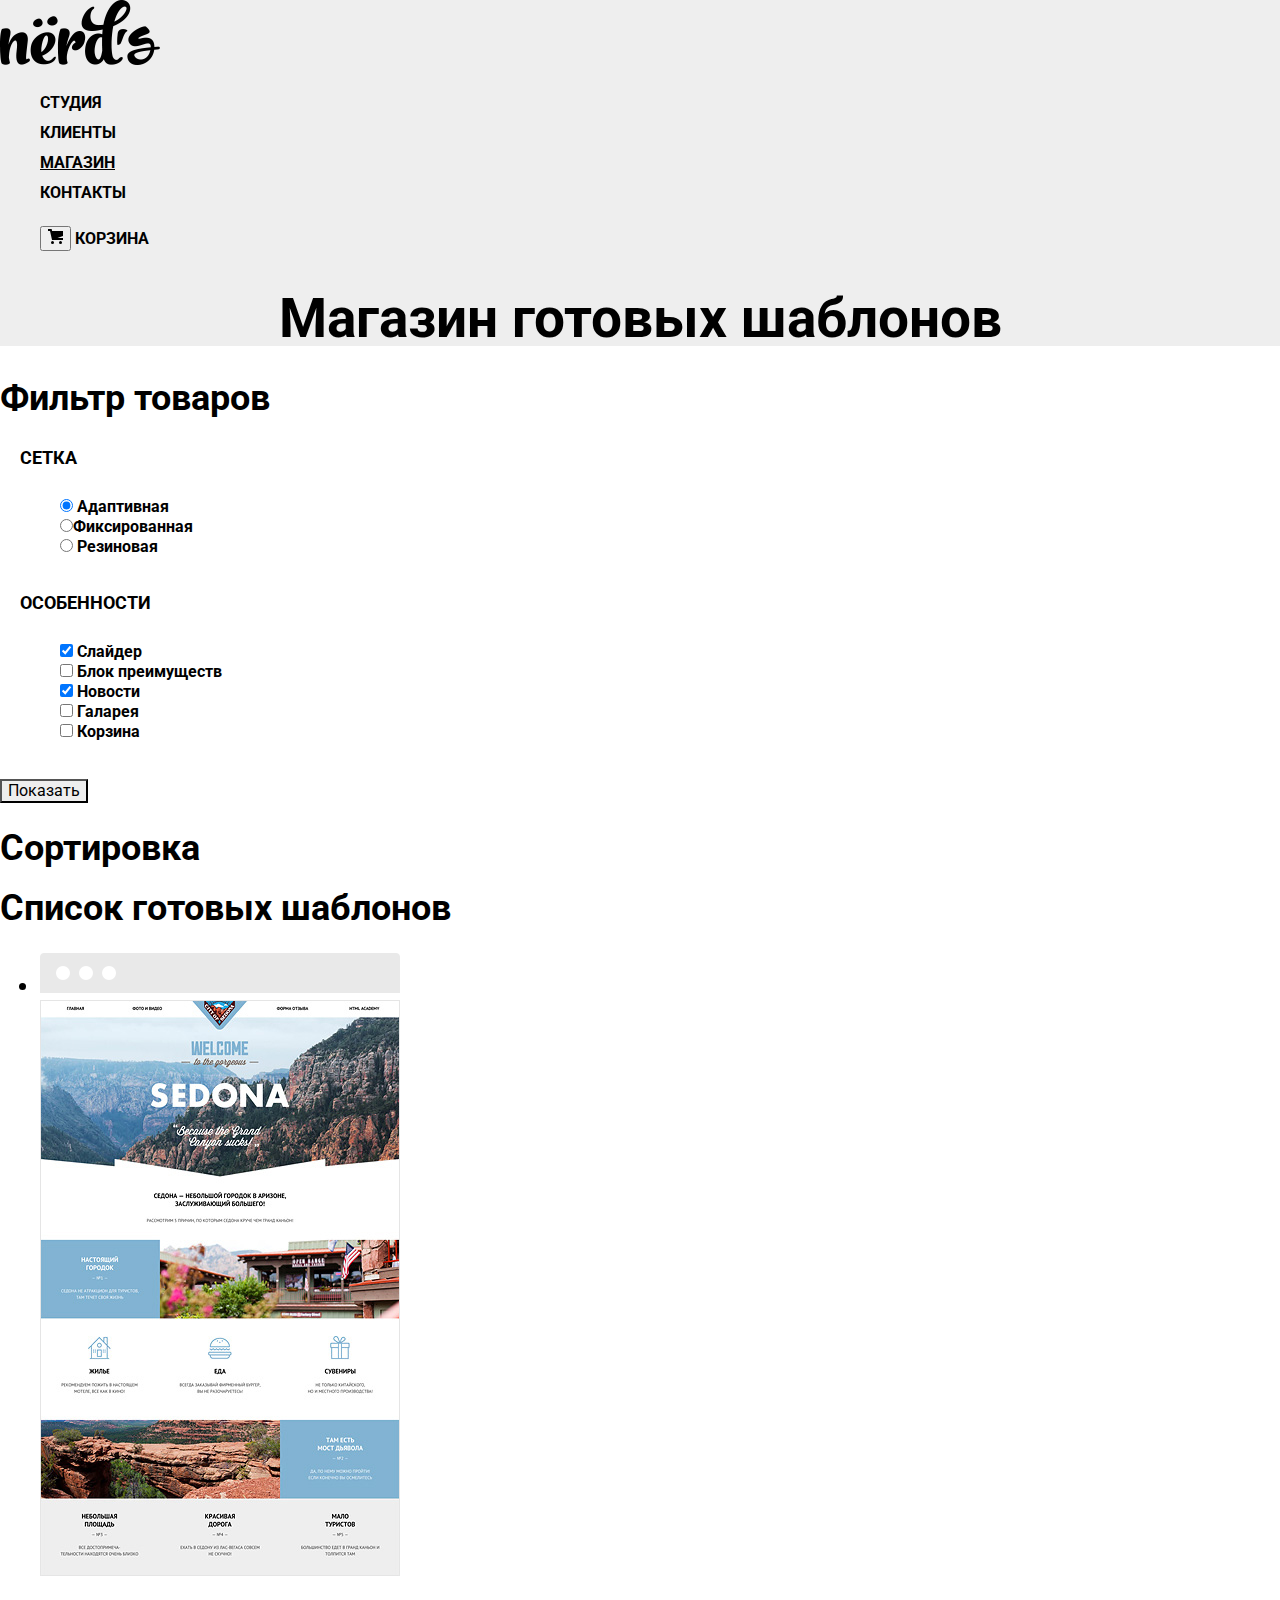
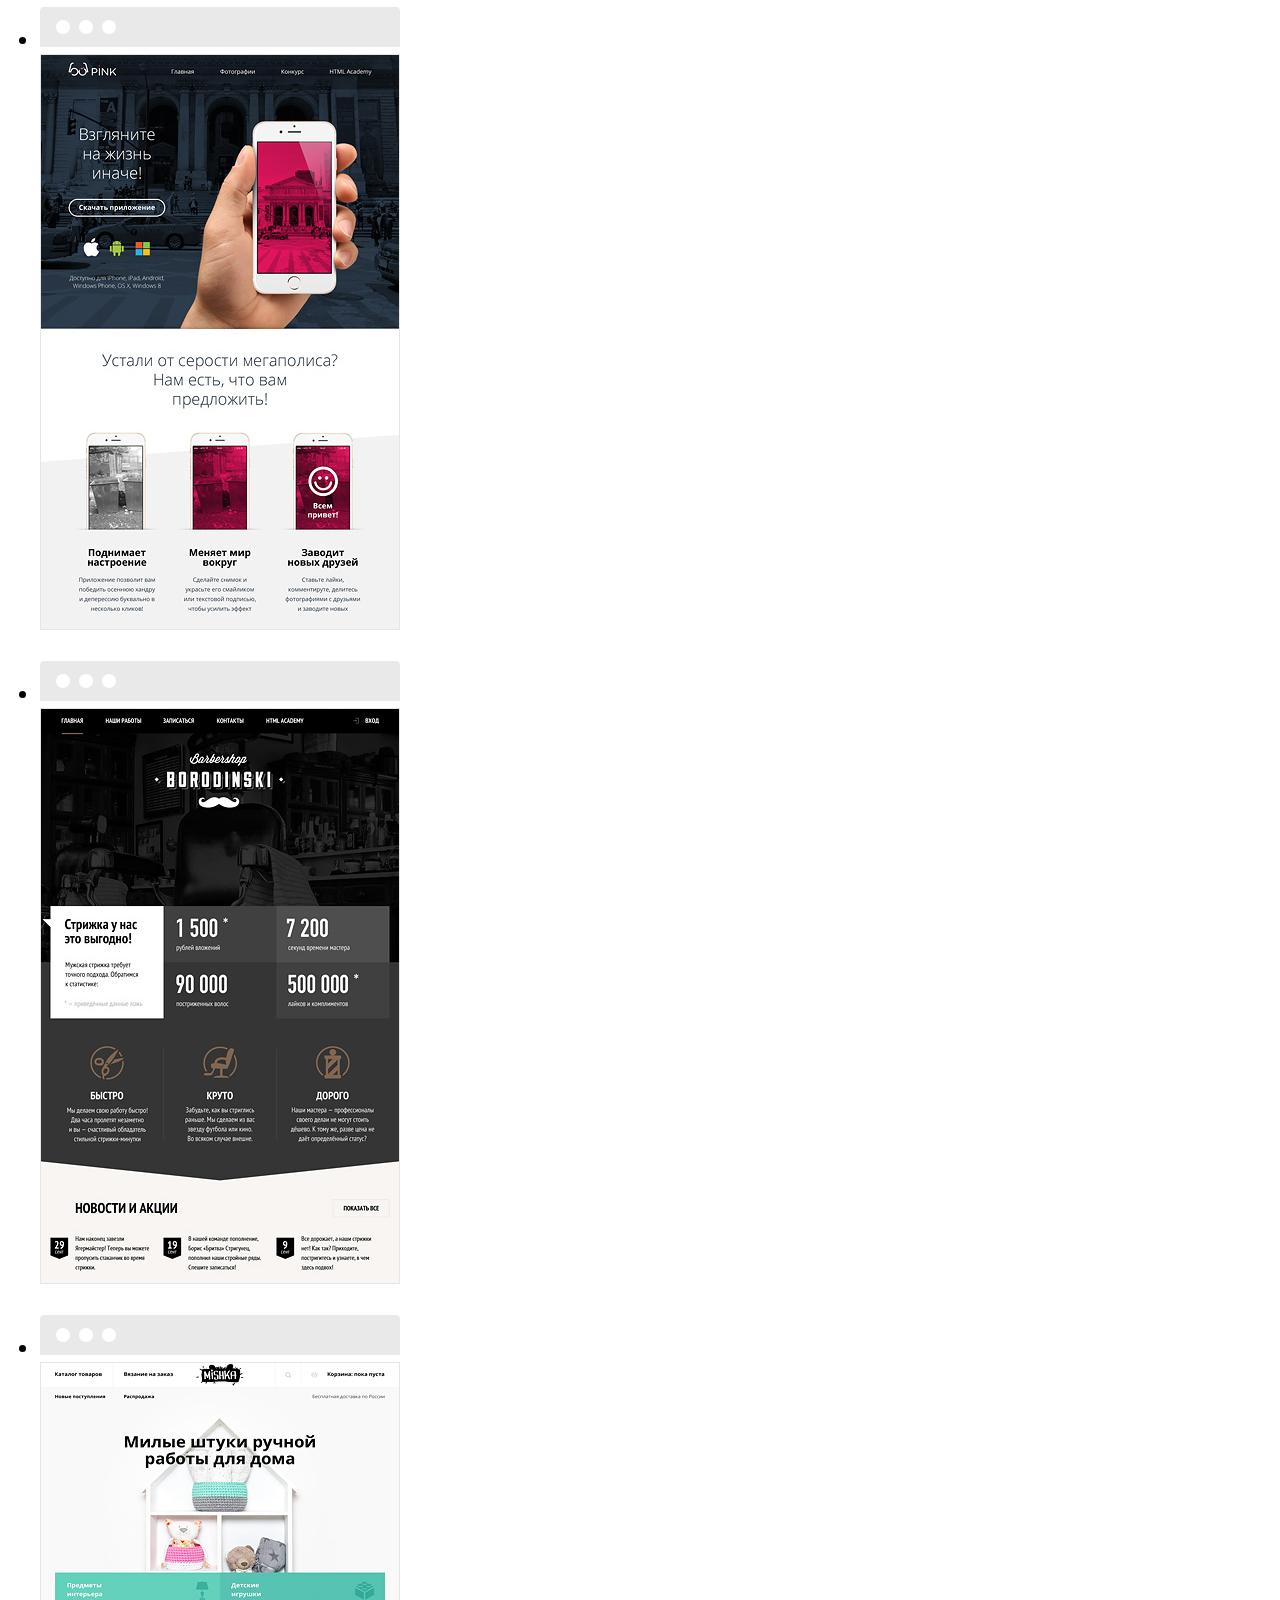
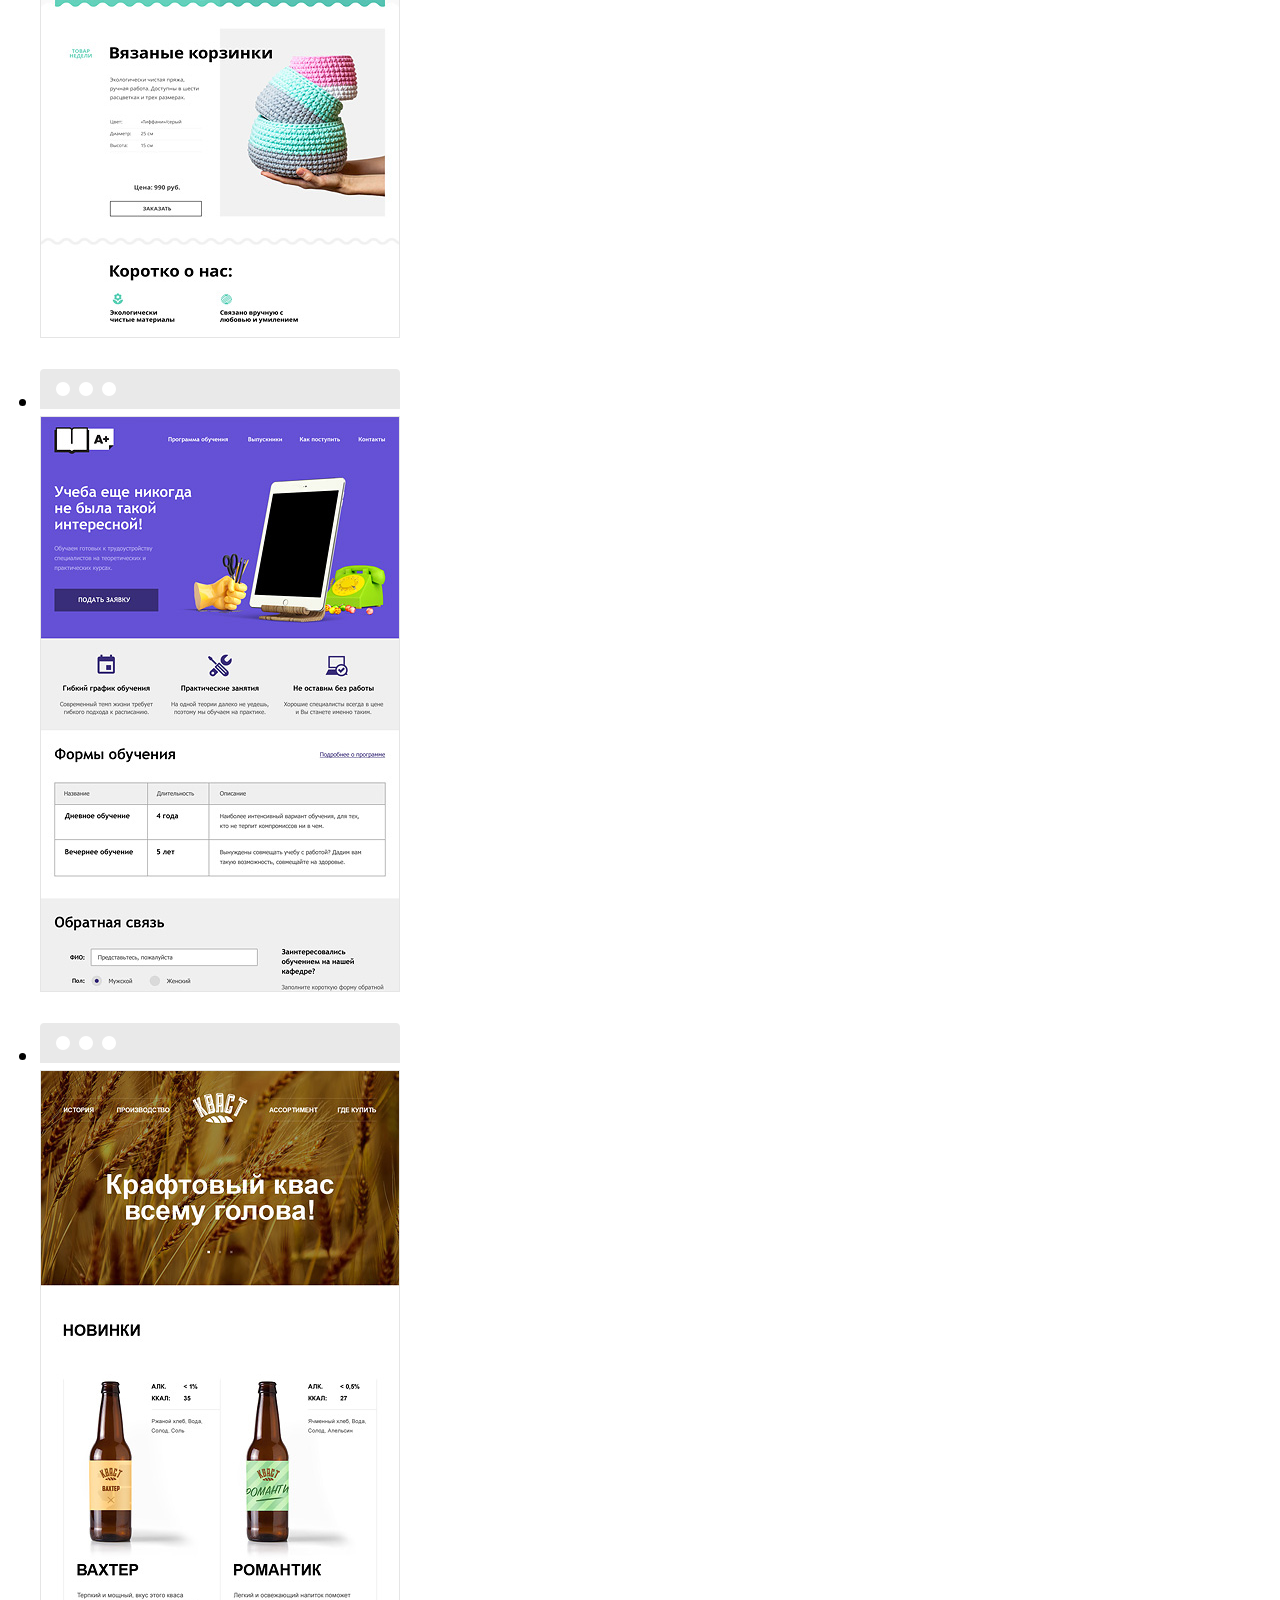
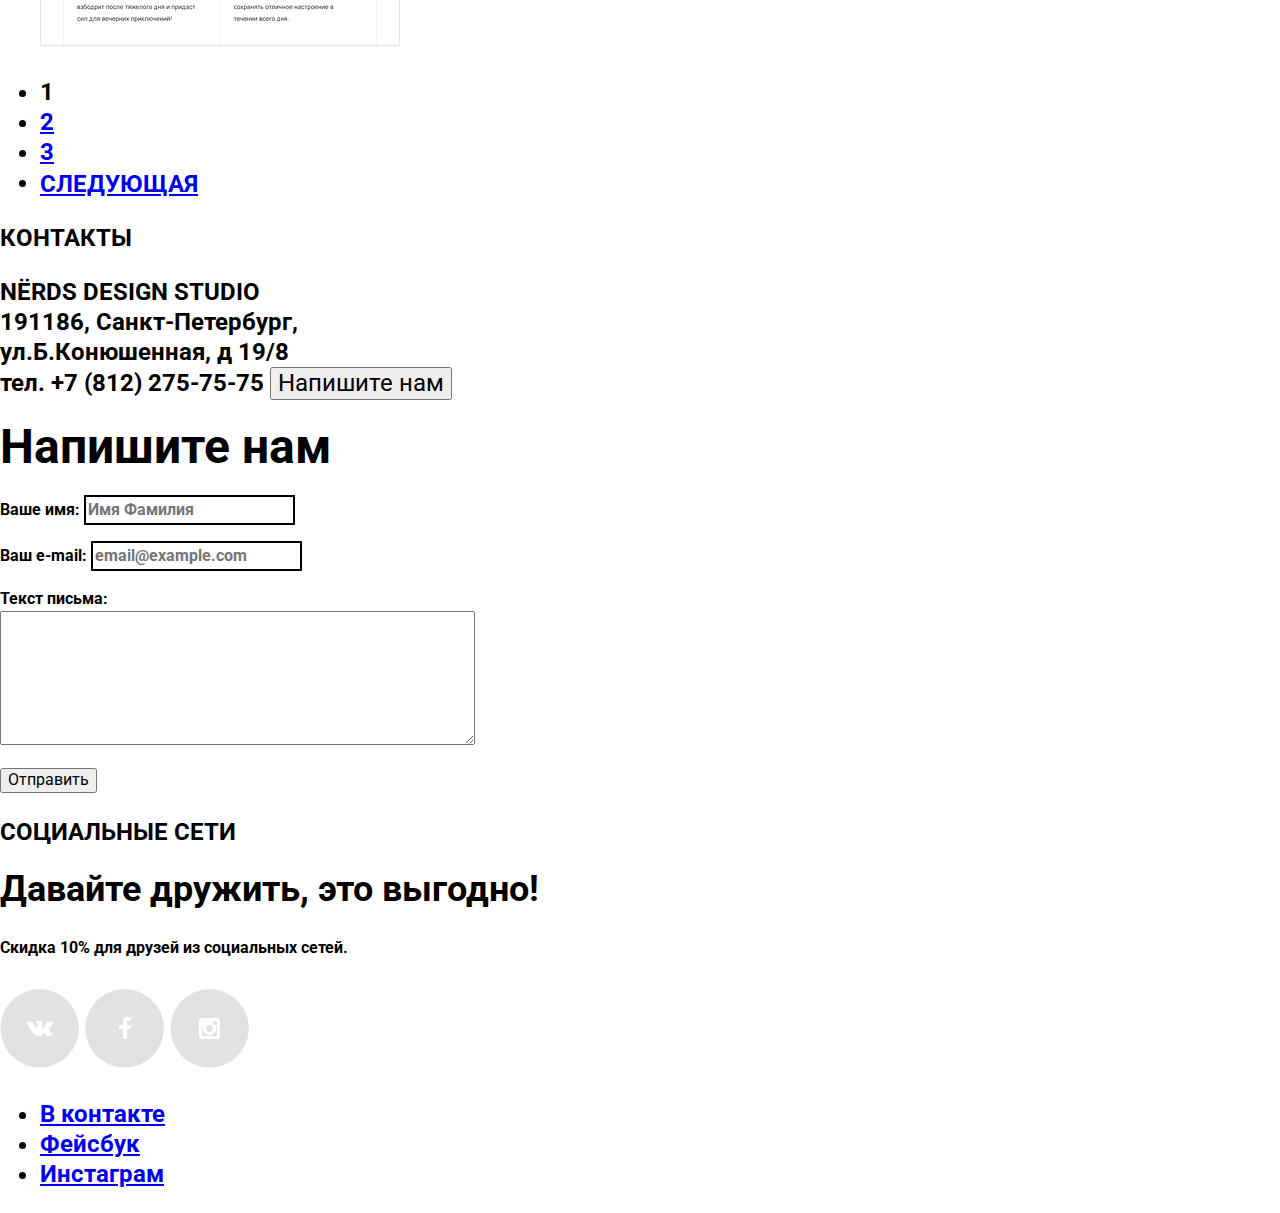
==== commit 6f90a199: "внесла правки" ====
--- a/inner.html
+++ b/inner.html
@@ -24,7 +24,7 @@
                         </ul>
                         <ul class="user-navigation">
                           <li>
-                              <button type="button"><img src="img/cart-icon.svg"></button>
+                              <button type="button"><img src="img/cart-icon.svg" alt="Корзина"></button>
                               <a>Корзина</a>
 
                           </li>
@@ -35,7 +35,7 @@
                 <main class="container">
                     <section class="filters">
                         <h2 class="visually-hidden">Фильтр товаров</h2>
-                       <section>
+                      <form>
                        <fieldset>
                           <legend>Сетка</legend>
                          <ul class="filter-options">
@@ -72,7 +72,6 @@
                          </fieldset>
                          <button type="button" class="button-show">Показать</button>
                         </form>
-                        </section>
                     </section>
                     <section class="sorting">
                         <h2 class="visually-hidden">Сортировка</h2>
@@ -84,7 +83,7 @@
                       <ul class="catalog-list">
                         <li class="catalog-item">
                           <h3>
-                            <img src="img/browser.png">
+                            <img src="img/browser.png" alt="Шапка">
                             <br>
                             <a href="sedona.html"><img src="img/sedona.jpg" width="360" height="576"
                               alt="Sedona">
@@ -93,7 +92,7 @@
                         </li>
                         <li class="catalog-item">
                             <h3>
-                              <img src="img/browser.png">
+                              <img src="img/browser.png" alt="Шапка">
                               <br>
                               <a href="pink.html"><img src="img/pink.jpg" width="360" height="576"
                                 alt="Pink">
@@ -102,7 +101,7 @@
                         </li>
                         <li class="catalog-item">
                               <h3>
-                                <img src="img/browser.png">
+                                <img src="img/browser.png" alt="Шапка">
                                 <br>
                                 <a href="borodiski.html"><img src="img/barbershop.jpg" width="360" height="576"
                                   alt="Borodiski">
@@ -111,7 +110,7 @@
                         </li>
                         <li class="catalog-item">
                                 <h3>
-                                  <img src="img/browser.png">
+                                  <img src="img/browser.png" alt="Шапка">
                                   <br>
                                   <a href="mishka.html"><img src="img/mishka.jpg" width="360" height="576"
                                     alt="Mishka">
@@ -120,7 +119,7 @@
                         </li>
                         <li class="catalog-item">
                             <h3>
-                              <img src="img/browser.png">
+                              <img src="img/browser.png" alt="Шапка">
                               <br>
                               <a href="a+.html"><img src="img/aplus.jpg" width="360" height="576"
                                 alt="A+">
@@ -129,7 +128,7 @@
                         </li>
                         <li class="catalog-item">
                             <h3>
-                              <img src="img/browser.png">
+                              <img src="img/browser.png" alt="Шапка">
                               <br>
                               <a href="kvast.html"><img src="img/kvast.jpg" width="360" height="576"
                                 alt="Kvast">
@@ -154,7 +153,7 @@
             тел. +7 (812) 275-75-75
             <button type="button">Напишите нам</button>
           </section>
-          <p class="contact-us">
+          <div class="contact-us">
               <h1>Напишите нам</h1>
               <form class="contact-form" action="https://echo.htmlacademy" method="POST">
                 <p>
@@ -163,7 +162,7 @@
                 </p>
                 <p>
                   <label for="email-field">Ваш e-mail:</label>
-                  <input type="text" name="email" id="email-field" aria-placeholder="email@example.com">
+                  <input type="text" name="email" id="email-field" placeholder="email@example.com">
                 </p>
                 <p>
                   <label for="customer-letter-field">Текст письма:</label>
@@ -175,13 +174,15 @@
                   <button class="letter-button" type="submit">Отправить</button>
                 </p>
               </form>
-            </p>
+          </div>
           <section>
             <h3>Социальные сети</h3>
             <div class="footer-social-large"> Давайте дружить, это выгодно!</div><br>
             <div class="footer-social-small"> Скидка 10% для друзей из социальных сетей.</div>
             <br>
-            <img src="img/social.jpg">
+            <img src="img/vk-icon.png" width="79" height="79" alt="Nerds В контакте">
+            <img src="img/fb-icon.png" width="79" height="79" alt="Nerds Фейсбук">
+            <img src="img/insta-icon.png" width="79" height="79" alt="Nerds Инстаграм">
             <ul>
               <li> <a href="http://vk.ru">В контакте</a>
               </li>
--- a/css/style.css
+++ b/css/style.css
@@ -58,8 +58,9 @@
   color: #000000;
 }
 .button-show {
-
+  font-size: 16px;;
   line-height: 18px;
+  text-align: center;;
   background-color: #eeeeee;
 }
 
@@ -73,7 +74,9 @@
 
 
 .site-navigation,
-.user-navigation {
+.user-navigation,
+.feature-list,
+.feature-item {
  list-style: none;
 }
 .site-navigation a,
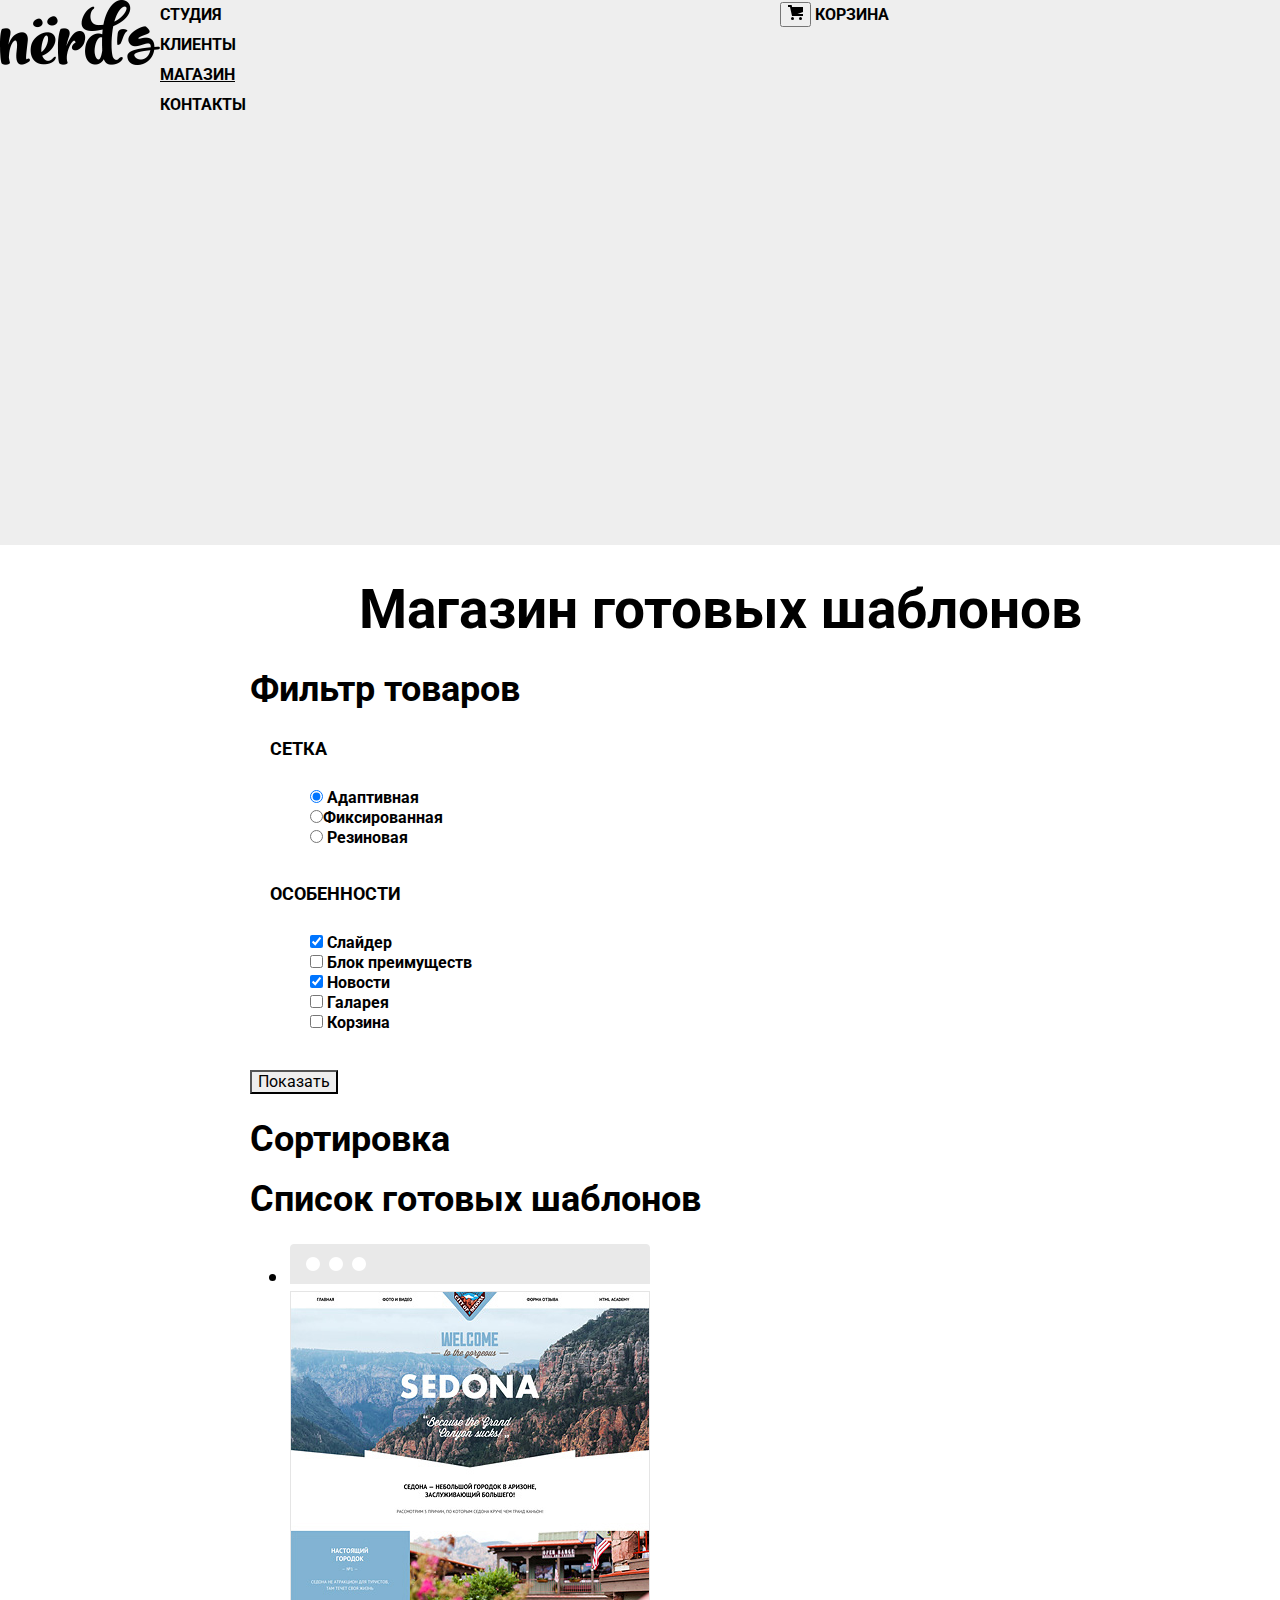
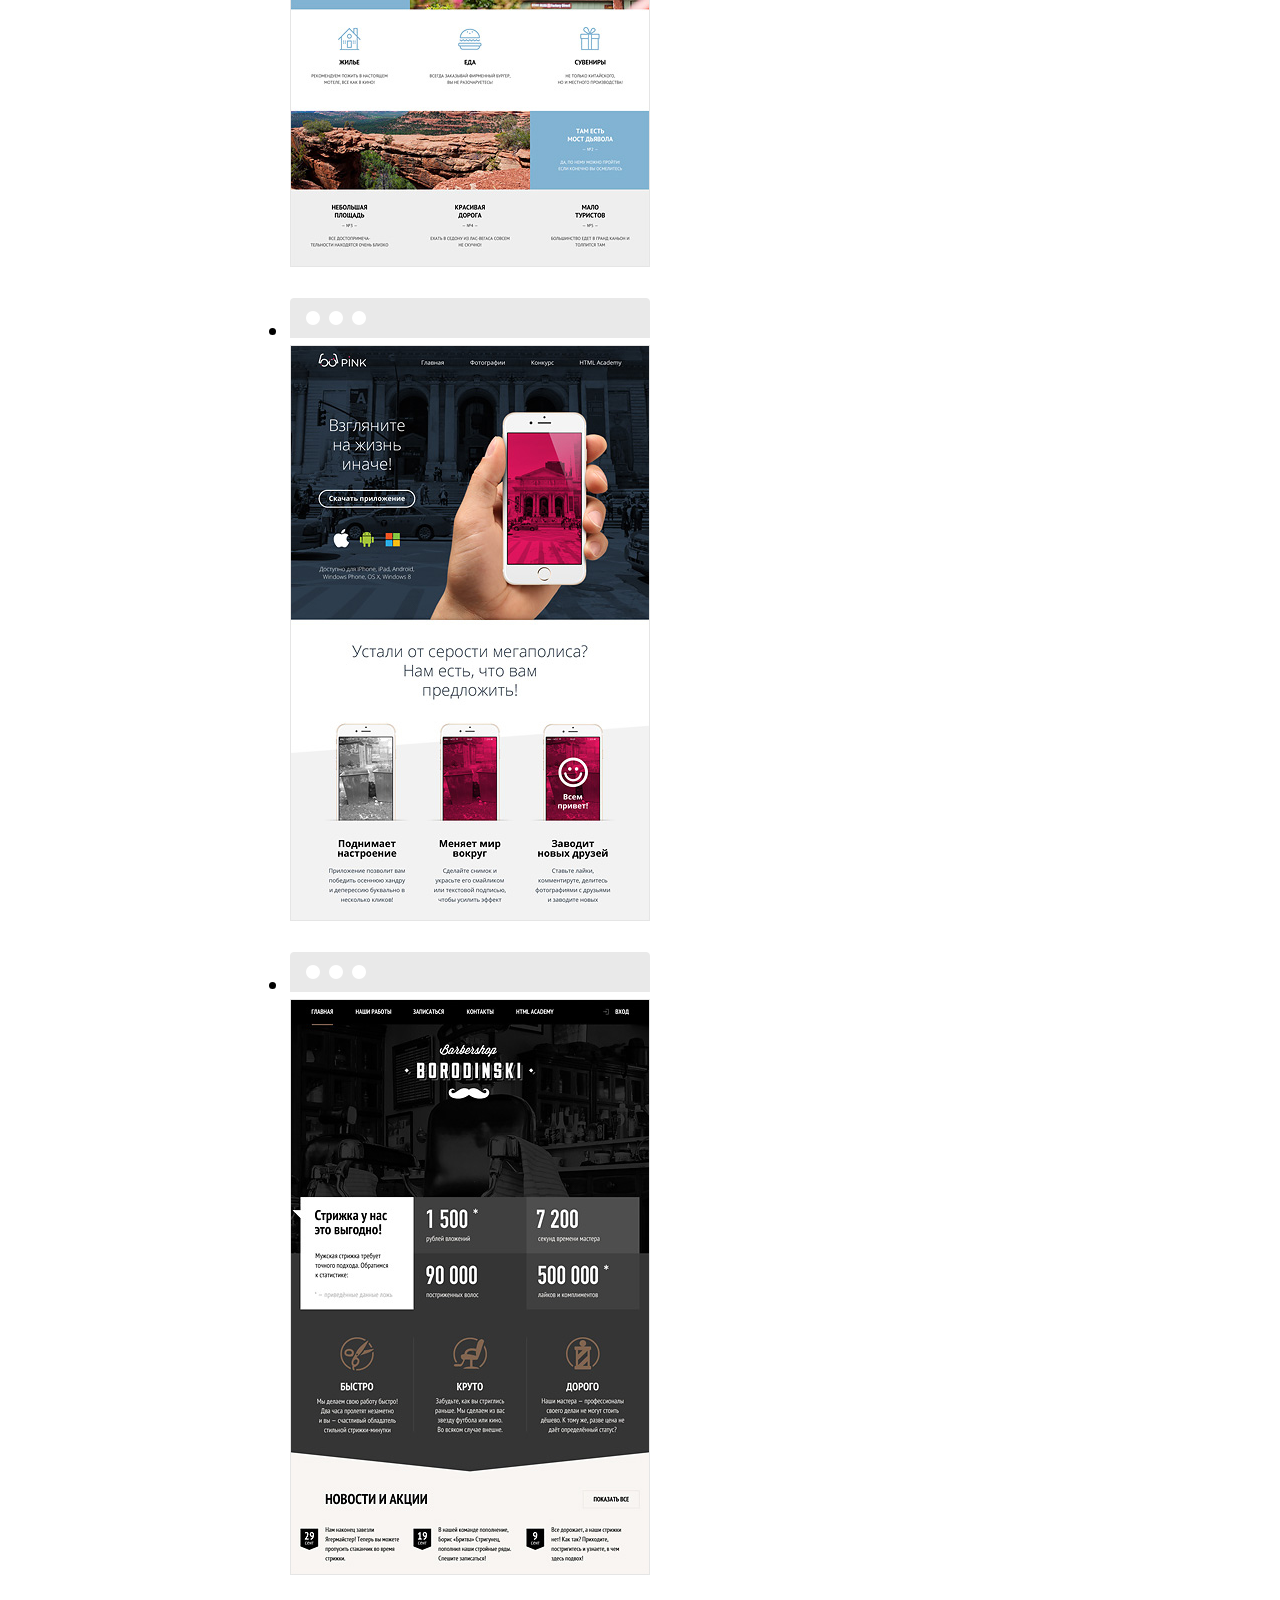
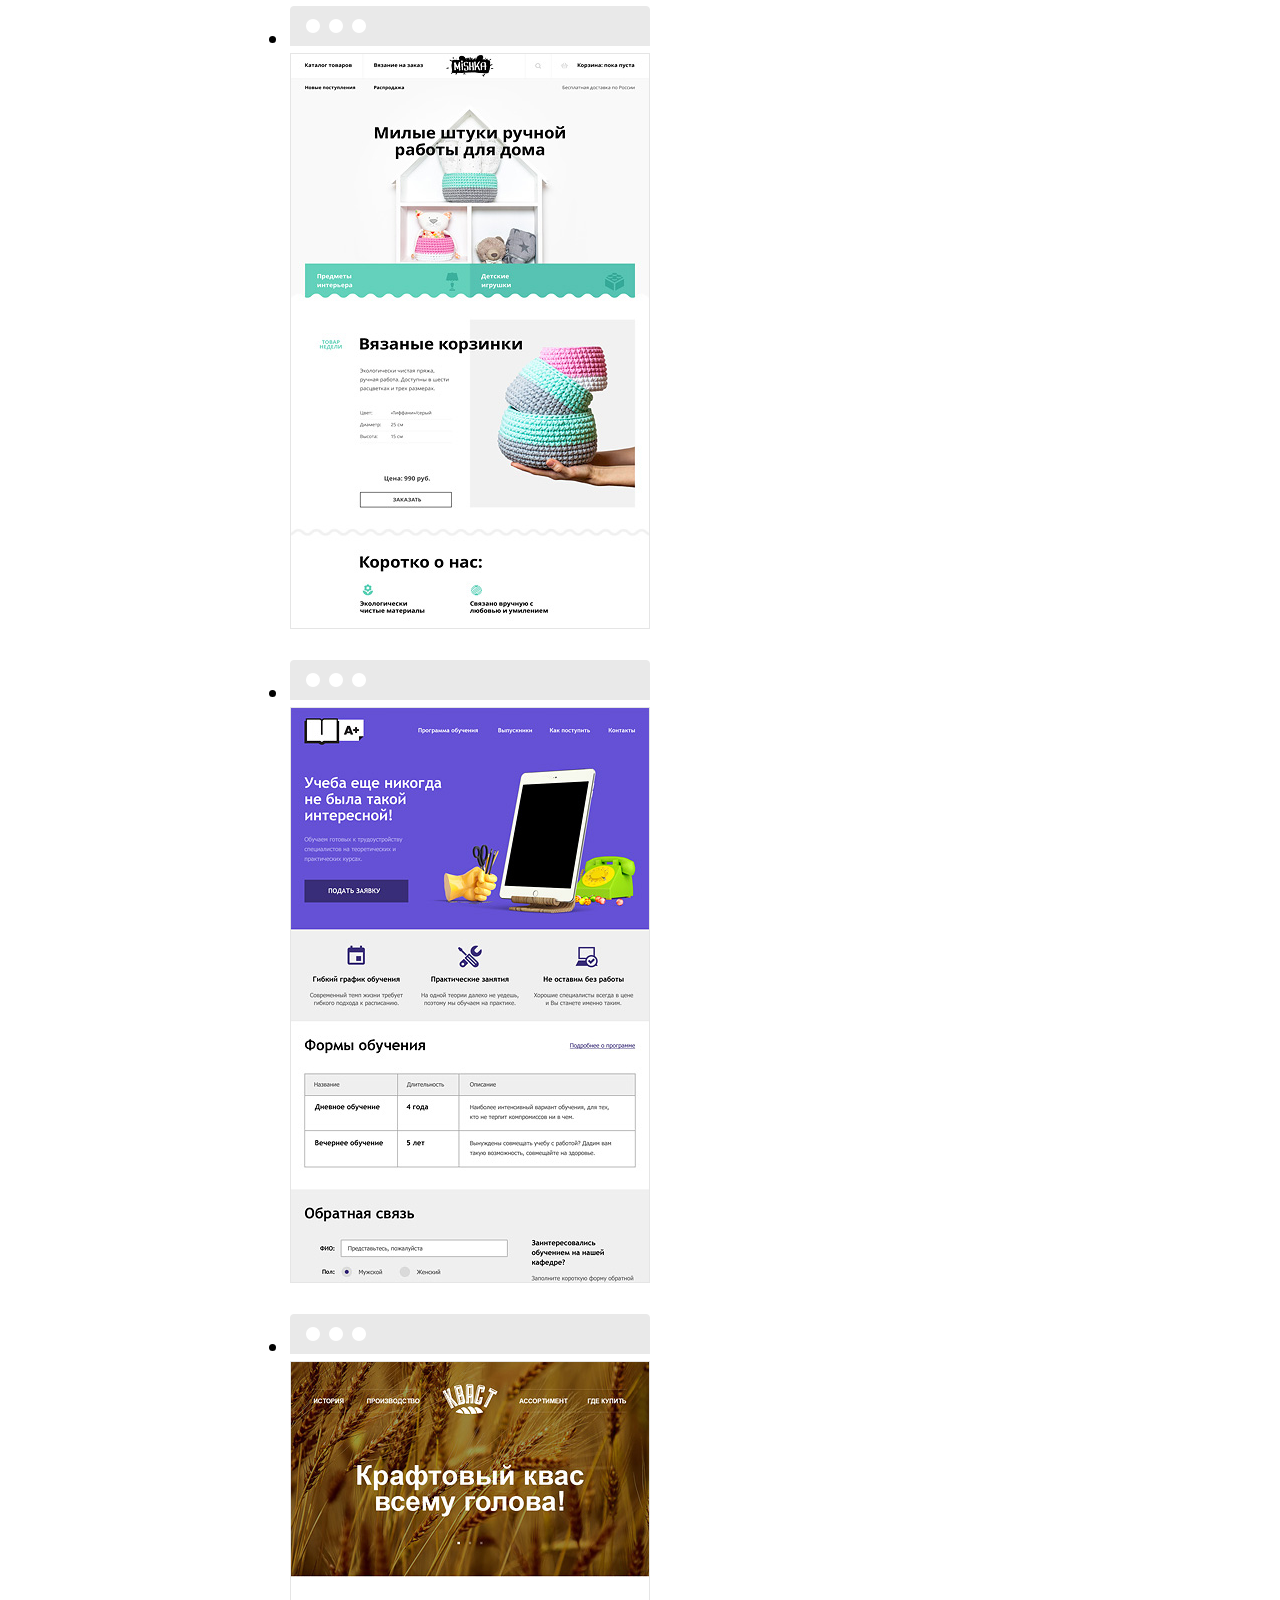
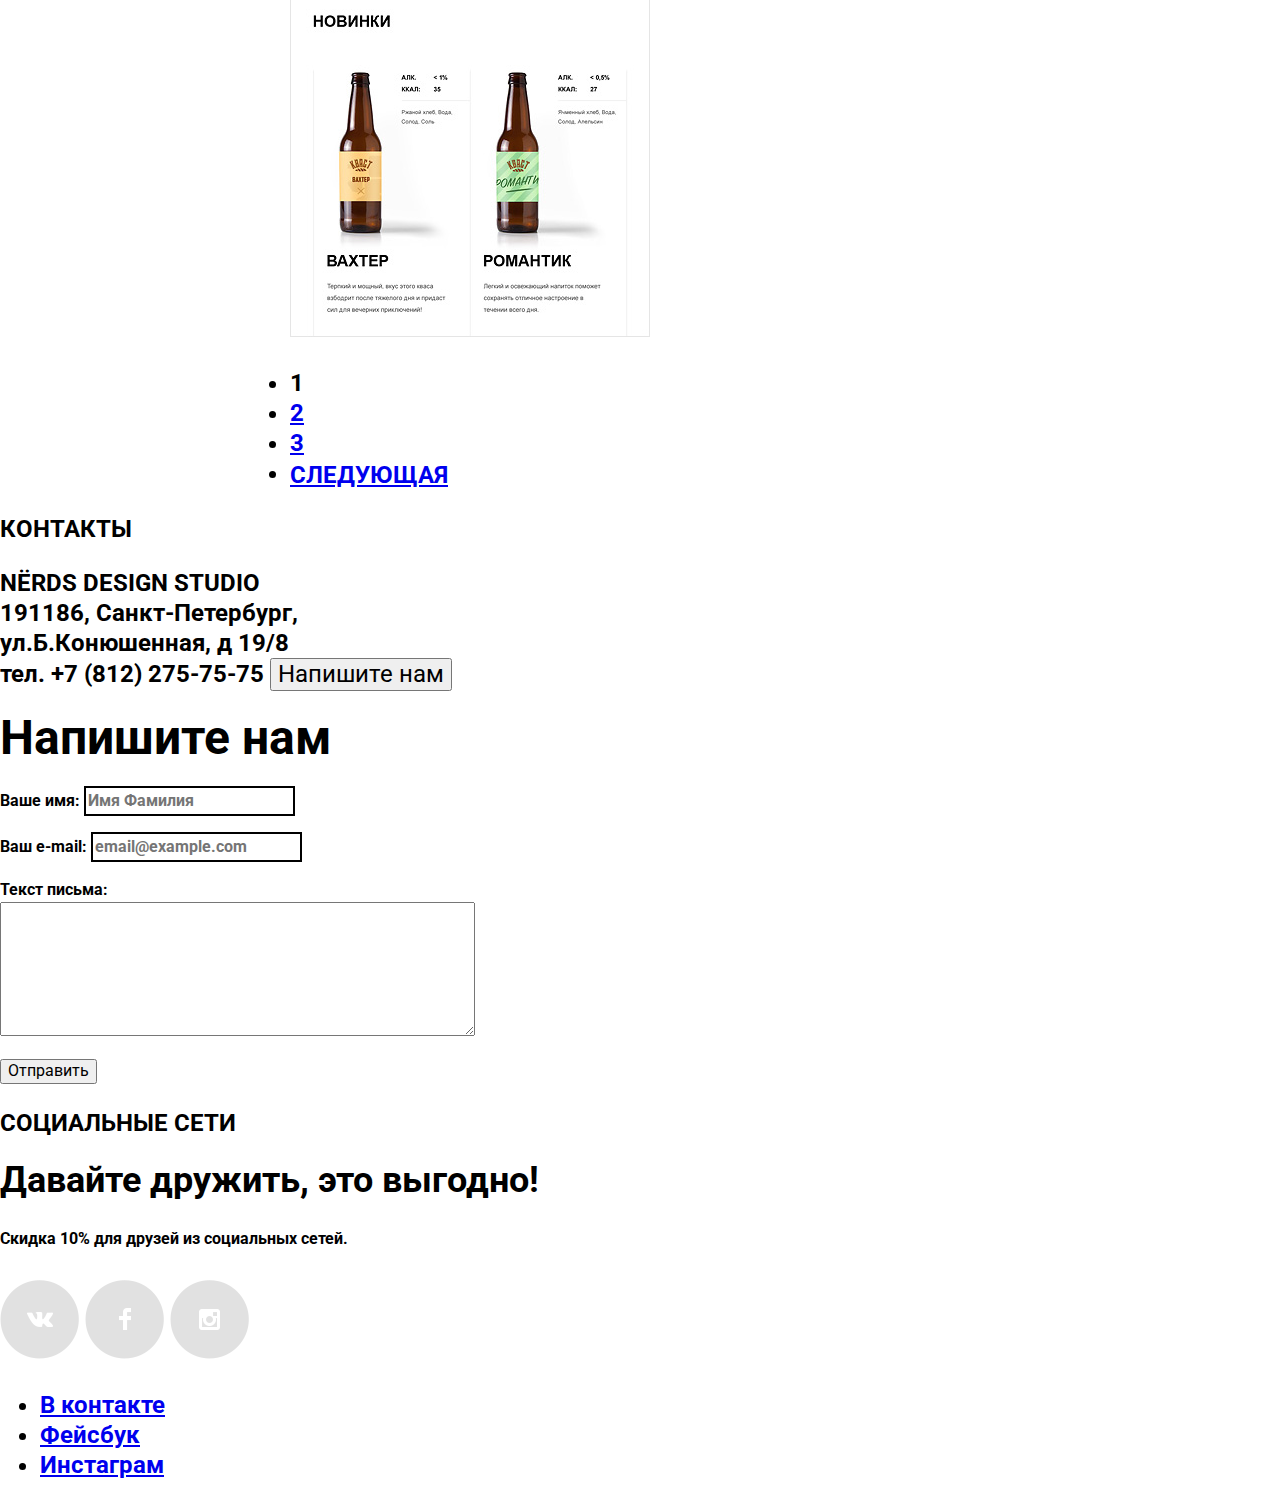
==== commit 0c09e9c9: "Сетка на флексах (главная)" ====
--- a/inner.html
+++ b/inner.html
@@ -30,8 +30,9 @@
                           </li>
                         </ul>
                 </nav>
-                <h1 class="page-title">Магазин готовых шаблонов</h1>
+
          </header>
+           <h1 class="page-title">Магазин готовых шаблонов</h1>
                 <main class="container">
                     <section class="filters">
                         <h2 class="visually-hidden">Фильтр товаров</h2>
--- a/css/style.css
+++ b/css/style.css
@@ -1,4 +1,10 @@
 
+html,
+body {
+  min-width: 1440px;
+  min-height: 4046px;
+  background-color: #ffffff;
+}
 body {
  margin: 0;
  padding: 0;
@@ -10,6 +16,74 @@
  color: #000000;
 
  background-color: #ffffff;
+}
+.main-header {
+  margin-bottom: 80px;
+  /* Временно для сетки */
+  min-height: 545px;
+}
+.main-navigation {
+  display: flex;
+  flex-direction: row;
+  /* Временно для сетки */
+  min-height: 545px;
+  background-color: #eeeeee;
+}
+.main-header-logo {
+  width: 160px;
+  height: 65px;
+  /* Временно для сетки */
+  /*display: block;*/
+}
+.site-navigation {
+  width: 620px;
+  margin: 0;
+  padding: 0;
+  list-style: none;
+
+  /* Временно для сетки */
+  min-height: 70px;
+}
+.user-navigation {
+  width: 140px;
+  margin: 0;
+  padding: 0;
+  list-style: none;
+
+  /* Временно для сетки */
+  min-height: 70px;
+}
+.main-navigation-wrapper {
+  width: 100%;
+  margin-bottom: 80px;
+
+  /* Временно для сетки */
+  min-height: 70px;
+}
+.container {
+  width: 940px;
+  margin: 0 auto;
+  padding: 0 10px;
+}
+.main-navigation-wrapper .container {
+  display: flex;
+  flex-direction: row;
+  justify-content: space-between;
+}
+.features-list {
+  display: flex;
+  justify-content: space-between;
+  margin: 0;
+  padding: 0;
+
+  list-style: none;
+  /* Временно для сетки */
+  min-height: 345px;
+}
+.feature-item {
+  width: 300px;
+  /* Временно для сетки */
+  min-height: 345px;
 }
 .inner-page {
   margin: 0;
@@ -154,5 +228,4 @@
  .modal {
   background-color: #ffffff;
   background-position: 0 0;
-
- }
+ }
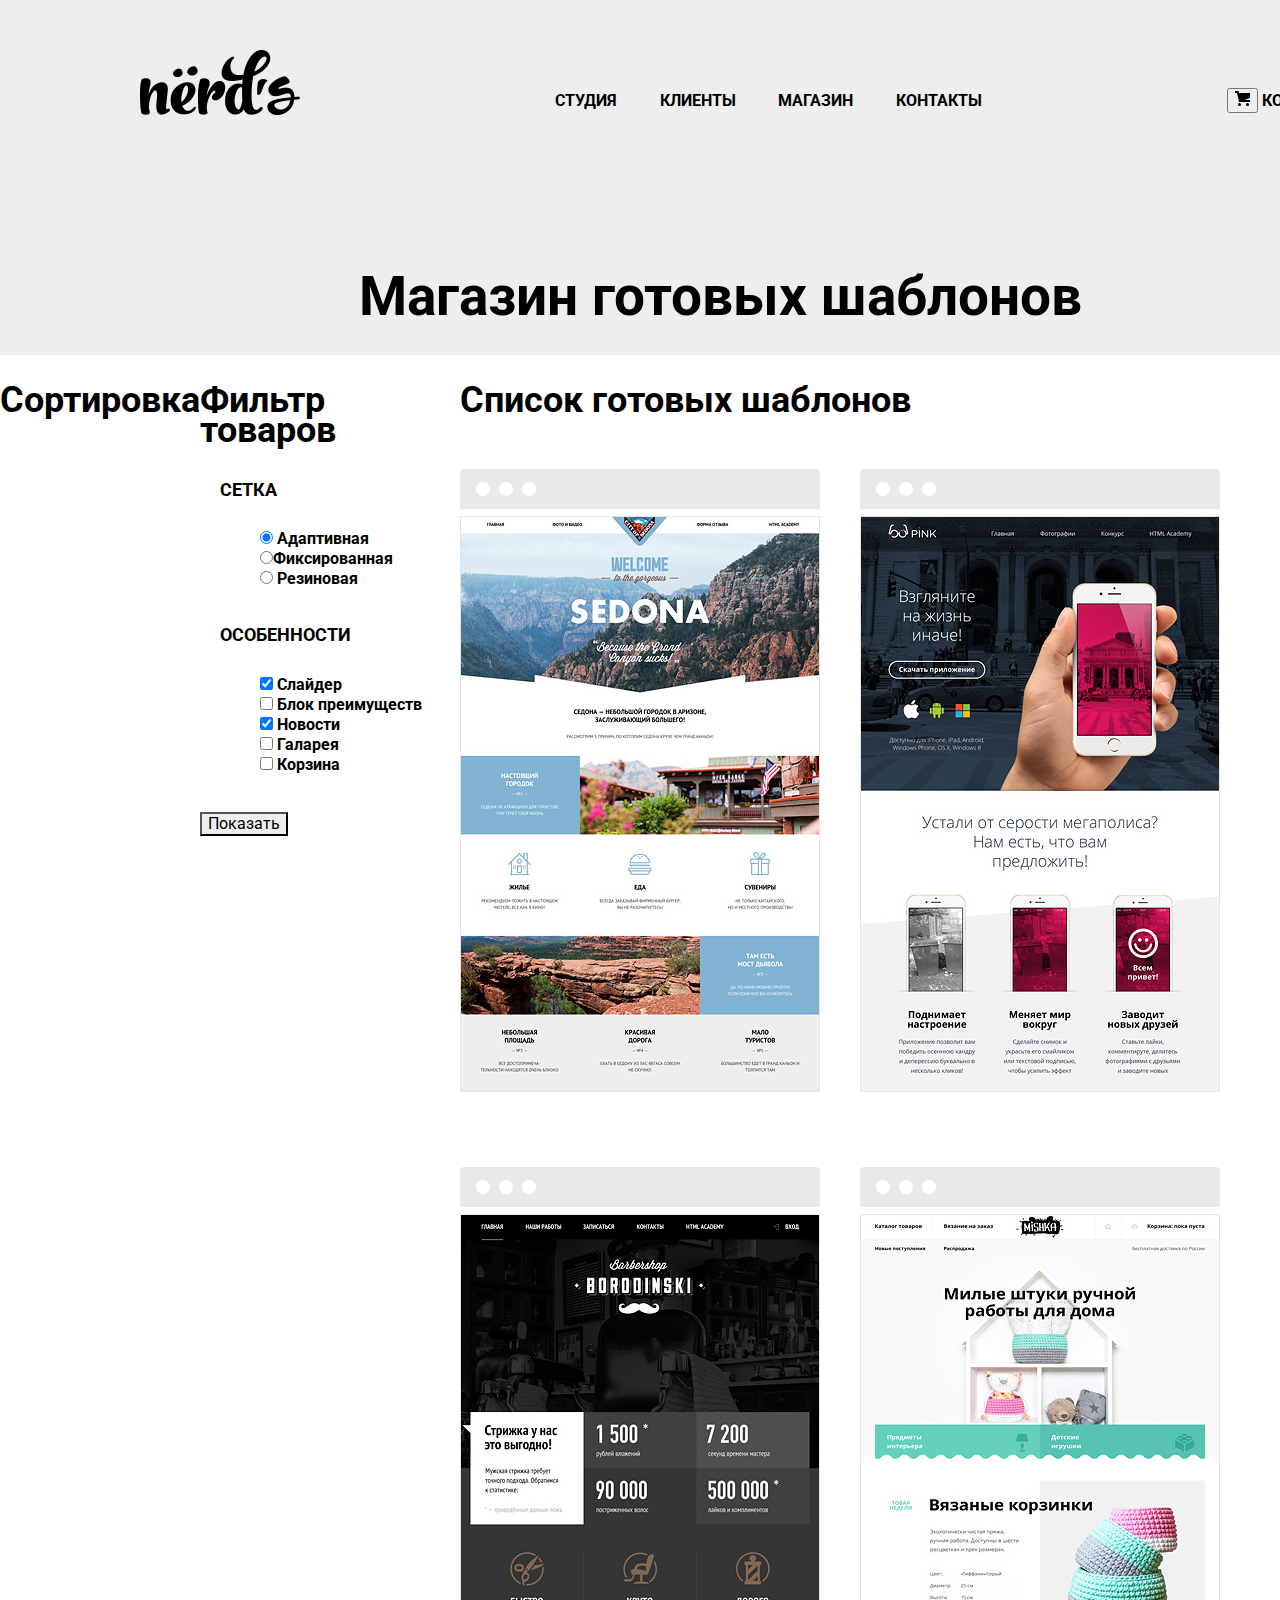
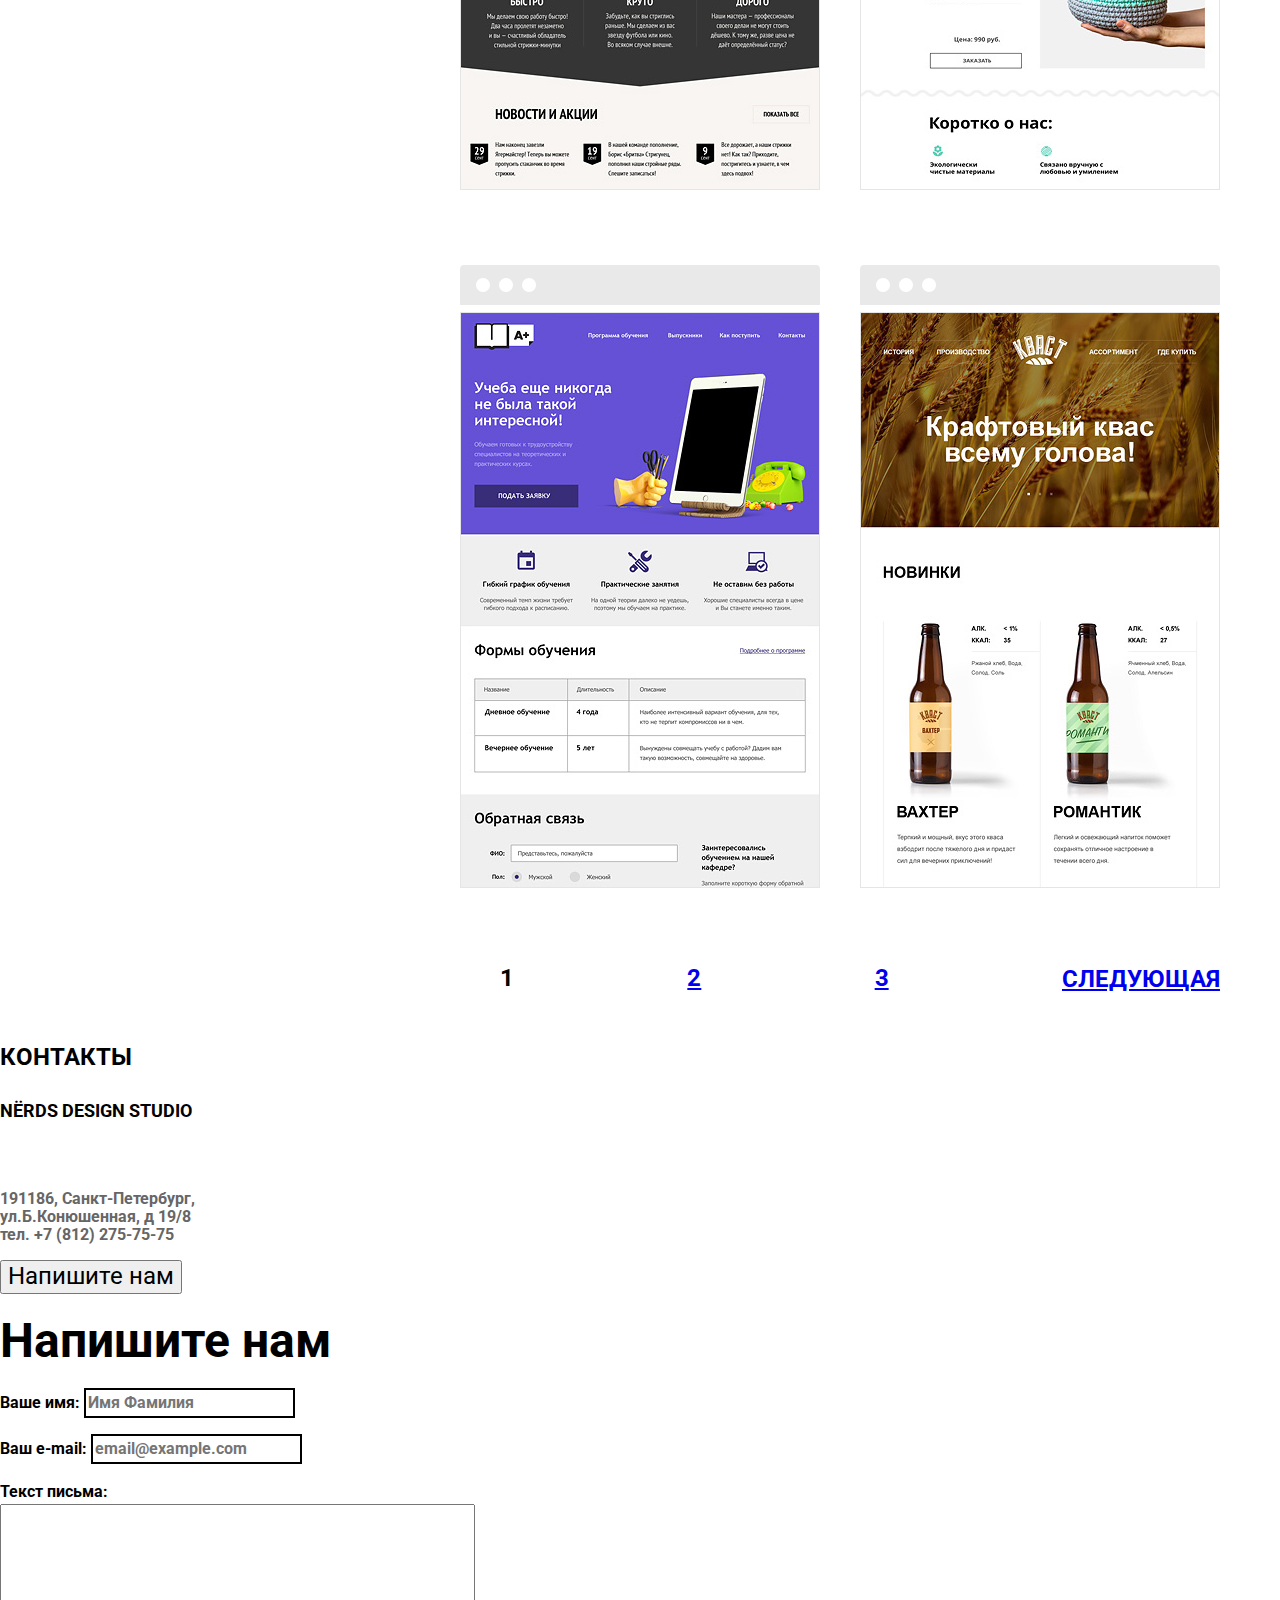
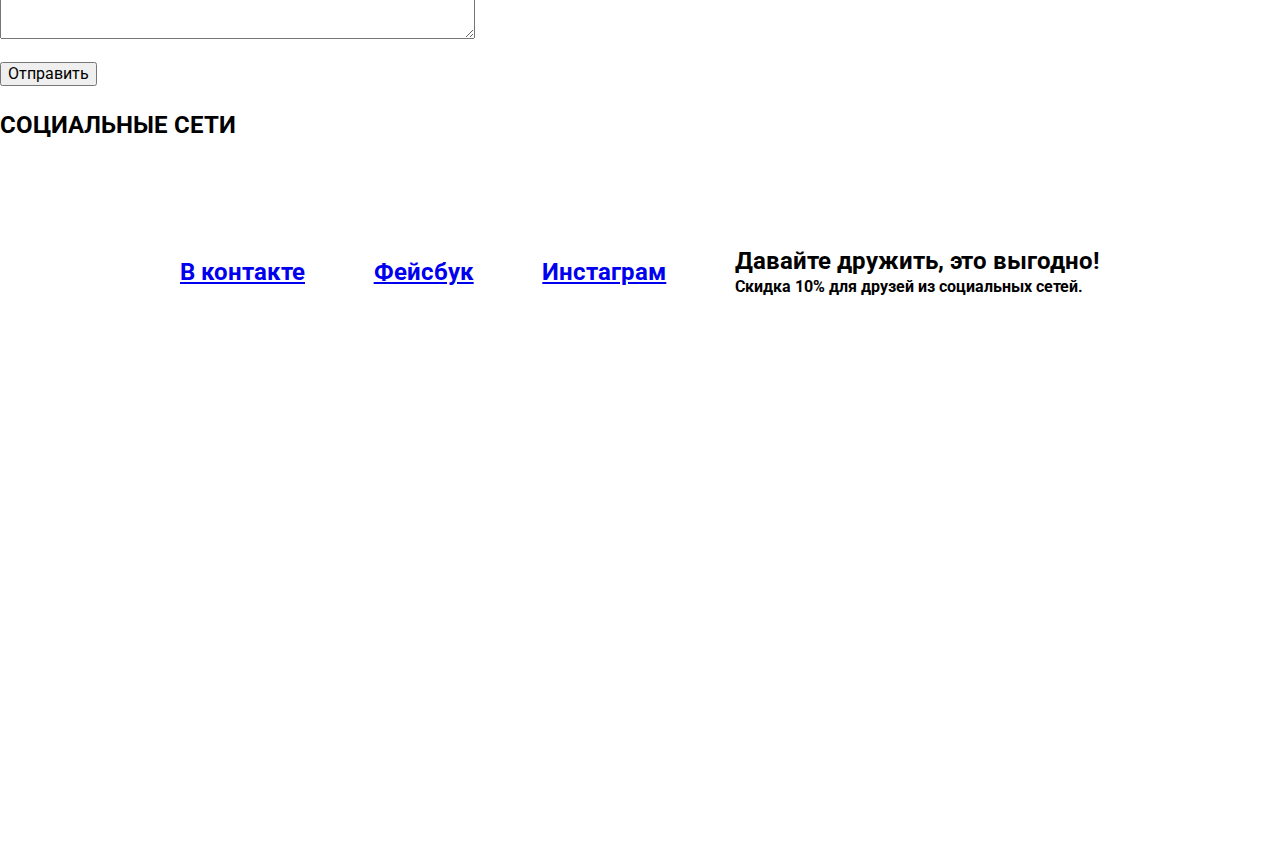
==== commit 49680a17: "начинаем строить сетку на флексах (внутренняя)" ====
--- a/inner.html
+++ b/inner.html
@@ -1,39 +1,44 @@
  <!DOCTYPE html>
     <html lang="ru">
     <head>
-        <meta charset="UTF-8">
-        <meta name="viewport" content="width=device-width, initial-scale=1.0">
-        <meta http-equiv="X-UA-Compatible" content="ie=edge">
+        <meta charset="utf-8">
+        <title>HTML Academy: Нёрдс</title>
         <link href="https://fonts.googleapis.com/css?family=Roboto&display=swap&subset=cyrillic,latin-ext" rel="stylesheet">
         <link href="css/normalize.css" rel="stylesheet">
         <link href="css/style.css" rel="stylesheet">
         <title>Магазин</title>
     </head>
     <body class="inner-page">
-      <header class="inner-header">
-        <nav class="main-navigation">
-          <a class="main-header-logo">
-              <img src="img/nerds-logo.png" width="160" height="65"
-                alt="Логотип дизайн-студии «Нёрдс»">
+        <header class="inner-header">
+            <nav class="main-navigation">
+              <a class="main-header-logo">
+                <img src="img/nerds-logo.png" alt="Логотип дизайн-студии «Нёрдс»">
               </a>
-                        <ul class="site-navigation">
-                          <li><a href="studio.html">Студия</a></li>
-                          <li><a href="clients.html">Клиенты</a></li>
-                          <li class="site-navigation-current"><a href="ccatalog.html">Магазин</a></li>
-                          <li><a href="contacts.html">Контакты</a></li>
-                        </ul>
-                        <ul class="user-navigation">
-                          <li>
-                              <button type="button"><img src="img/cart-icon.svg" alt="Корзина"></button>
-                              <a>Корзина</a>
-
-                          </li>
-                        </ul>
-                </nav>
-
-         </header>
-           <h1 class="page-title">Магазин готовых шаблонов</h1>
-                <main class="container">
+            <div class="main-navigation-wrapper">
+              <div class="container">
+               <ul class="site-navigation">
+                 <li><a href="studio.html"> Студия </a></li>
+                 <li><a href="clients.html"> Клиенты </a></li>
+                 <li><a href="shop.html"> Магазин </a></li>
+                 <li><a href="contacts.html"> Контакты </a></li>
+               </ul>
+               <ul class="user-navigation">
+                 <li>
+                    <button type="button"><img src="img/cart-icon.svg" alt="Корзина"></button>
+                    <a>Корзина</a>
+                 </li>
+               </ul>
+               </div>
+            </div>
+            </nav>
+            <h1 class="page-title">Магазин готовых шаблонов</h1>
+          </header>
+                <main class="container-inner">
+                    <section class="sorting">
+                        <h2 class="visually-hidden">Сортировка</h2>
+                    </section>
+                  <div class="catalog-colums">
+                    <div class="vertical-filters">
                     <section class="filters">
                         <h2 class="visually-hidden">Фильтр товаров</h2>
                       <form>
@@ -74,13 +79,10 @@
                          <button type="button" class="button-show">Показать</button>
                         </form>
                     </section>
-                    <section class="sorting">
-                        <h2 class="visually-hidden">Сортировка</h2>
-                        <!--Здесь будет форма-->
-                    </section>
-                    <section class="catalog">
+                    </div>
+
+                    <div class="catalog">
                         <h2 class="visually-hidden">Список готовых шаблонов</h2>
-                        <!--Здесь будет форма-->
                       <ul class="catalog-list">
                         <li class="catalog-item">
                           <h3>
@@ -143,15 +145,16 @@
                             <li class="pagination-item"><a href="#">3</a></li>
                             <li class="pagination-item"><a href="#" class="button next-button">Следующая</a></li>
                           </ul>
-                    </section>
+                    </div>
+                    </div>
                 </main>
         <footer>
-          <section>
+            <section class="contacts">
             <h3>Контакты</h3>
-            NЁRDS DESIGN STUDIO<br>
-            191186, Санкт-Петербург,<br>
+            <p class="studio">NЁRDS DESIGN STUDIO </p><br>
+            <p class="adress-tel">191186, Санкт-Петербург,<br>
             ул.Б.Конюшенная, д 19/8<br>
-            тел. +7 (812) 275-75-75
+            тел. +7 (812) 275-75-75 <br></p>
             <button type="button">Напишите нам</button>
           </section>
           <div class="contact-us">
@@ -177,22 +180,24 @@
               </form>
           </div>
           <section>
-            <h3>Социальные сети</h3>
-            <div class="footer-social-large"> Давайте дружить, это выгодно!</div><br>
-            <div class="footer-social-small"> Скидка 10% для друзей из социальных сетей.</div>
-            <br>
-            <img src="img/vk-icon.png" width="79" height="79" alt="Nerds В контакте">
-            <img src="img/fb-icon.png" width="79" height="79" alt="Nerds Фейсбук">
-            <img src="img/insta-icon.png" width="79" height="79" alt="Nerds Инстаграм">
-            <ul>
-              <li> <a href="http://vk.ru">В контакте</a>
-              </li>
-              <li><a href="http://facebook.com">Фейсбук</a>
-              </li>
-              <li><a href="http://instagram.com">Инстаграм</a>
-              </li>
-            </ul>
-          </section>
+              <h3>Социальные сети</h3>
+
+              <div class="be-friends">
+              <!-- <img src="img/vk-icon.png" width="79" height="79" alt="Nerds В контакте">
+              <img src="img/fb-icon.png" width="79" height="79" alt="Nerds Фейсбук">
+              <img src="img/insta-icon.png" width="79" height="79" alt="Nerds Инстаграм"> -->
+
+               <ul class="be-friends">
+                <li> <a class="vk" href="http://vk.ru">В контакте</a>
+                </li>
+                <li><a href="http://facebook.com">Фейсбук</a>
+                </li>
+                <li><a href="http://instagram.com">Инстаграм</a>
+                <li> <div class="footer-social"> Давайте дружить, это выгодно!<br>
+                 <div class="small">Скидка 10% для друзей из социальных сетей.</div></li></div> </li>
+               </ul>
+              </div>
+            </section>
           </footer>
     </body>
     </html>
--- a/css/style.css
+++ b/css/style.css
@@ -1,4 +1,3 @@
-
 html,
 body {
   min-width: 1440px;
@@ -22,36 +21,50 @@
   /* Временно для сетки */
   min-height: 545px;
 }
+.inner-header {
+ height: 355px;
+ background-color: #eeeeee;
+}
 .main-navigation {
   display: flex;
   flex-direction: row;
   /* Временно для сетки */
-  min-height: 545px;
   background-color: #eeeeee;
 }
 .main-header-logo {
+  padding: 0;
   width: 160px;
   height: 65px;
   /* Временно для сетки */
   /*display: block;*/
+  margin-left: 140px;
+  margin-right: 205px;
+  padding-top: 50px;
 }
 .site-navigation {
-  width: 620px;
-  margin: 0;
+  display: flex;
+  justify-content: space-between;
+  align-items: center;
+  width: 435px;
+  padding-top: 50px;
+  /*margin-top;: 83px;*/
+  list-style: none;
+  /* Временно для сетки */
+  min-height: 70px;
+}
+
+.user-navigation {
+  width: 115px;
   padding: 0;
   list-style: none;
-
-  /* Временно для сетки */
-  min-height: 70px;
-}
-.user-navigation {
-  width: 140px;
-  margin: 0;
-  padding: 0;
-  list-style: none;
-
-  /* Временно для сетки */
-  min-height: 70px;
+  align-items: center;
+  margin-left: 245px;
+  margin-right: 115px;
+  padding-top: 70px;
+  /*margin-top: 83px;*/
+  /* Временно для сетки */
+  /*min-height: 70px;*/
+
 }
 .main-navigation-wrapper {
   width: 100%;
@@ -70,11 +83,11 @@
   flex-direction: row;
   justify-content: space-between;
 }
-.features-list {
-  display: flex;
-  justify-content: space-between;
-  margin: 0;
-  padding: 0;
+.feature-list {
+  display: flex;
+  justify-content: space-between;
+  margin-left: 140px;
+  margin-right: 200px;
 
   list-style: none;
   /* Временно для сетки */
@@ -84,6 +97,90 @@
   width: 300px;
   /* Временно для сетки */
   min-height: 345px;
+}
+.container-inner {
+  display: flex;
+  flex-direction: row;
+  width: 1160px;
+  min-height: 2210px;
+}
+.catalog-colums {
+display: flex;
+justify-content: space-between;
+flex-direction: row;
+}
+.vertical-filters {
+ display: flex;
+ flex-direction: column;
+ width: 260px;
+ min-height: 770px;
+}
+.filters {
+ /*width: 260px;
+ min-height: 770px;*/
+
+}
+.catalog-list {
+  display: flex;
+  flex-wrap: wrap;
+  padding: 0;
+  margin: 0;
+
+  list-style: none;
+  width: 760px;
+  justify-content: space-between;
+
+}
+.catalog-item {
+  width: 360px;
+  margin-bottom: 20px;
+
+
+  /* Временно для сетки */
+  min-height: 615px;
+}
+
+.pagination-list {
+  display: flex;
+  flex-direction: row;
+  justify-content: space-between;
+  list-style: none;
+}
+
+
+.contacts {
+
+}
+.studio  {
+font-size: 18px;
+line-height: 30px;
+}
+.adress-tel  {
+font-size: 16px;
+line-height: 18px;
+color: #666666;
+}
+.be-friends ul {
+  display: flex;
+  align-items: center;
+  justify-content: space-between;
+  list-style: none;
+  margin-left: 140px;
+  margin-right: 340px;
+  min-height: 216px;
+}
+.footer-social li {
+  font-size: 36px;
+  line-height: 36px;
+  padding-left: 180px;
+  padding-right: 355px;
+}
+.vk a {
+  background-image: url("img/vk-icon.png");
+}
+.small {
+  font-size: 16px;
+  line-height: 22px;
 }
 .inner-page {
   margin: 0;
